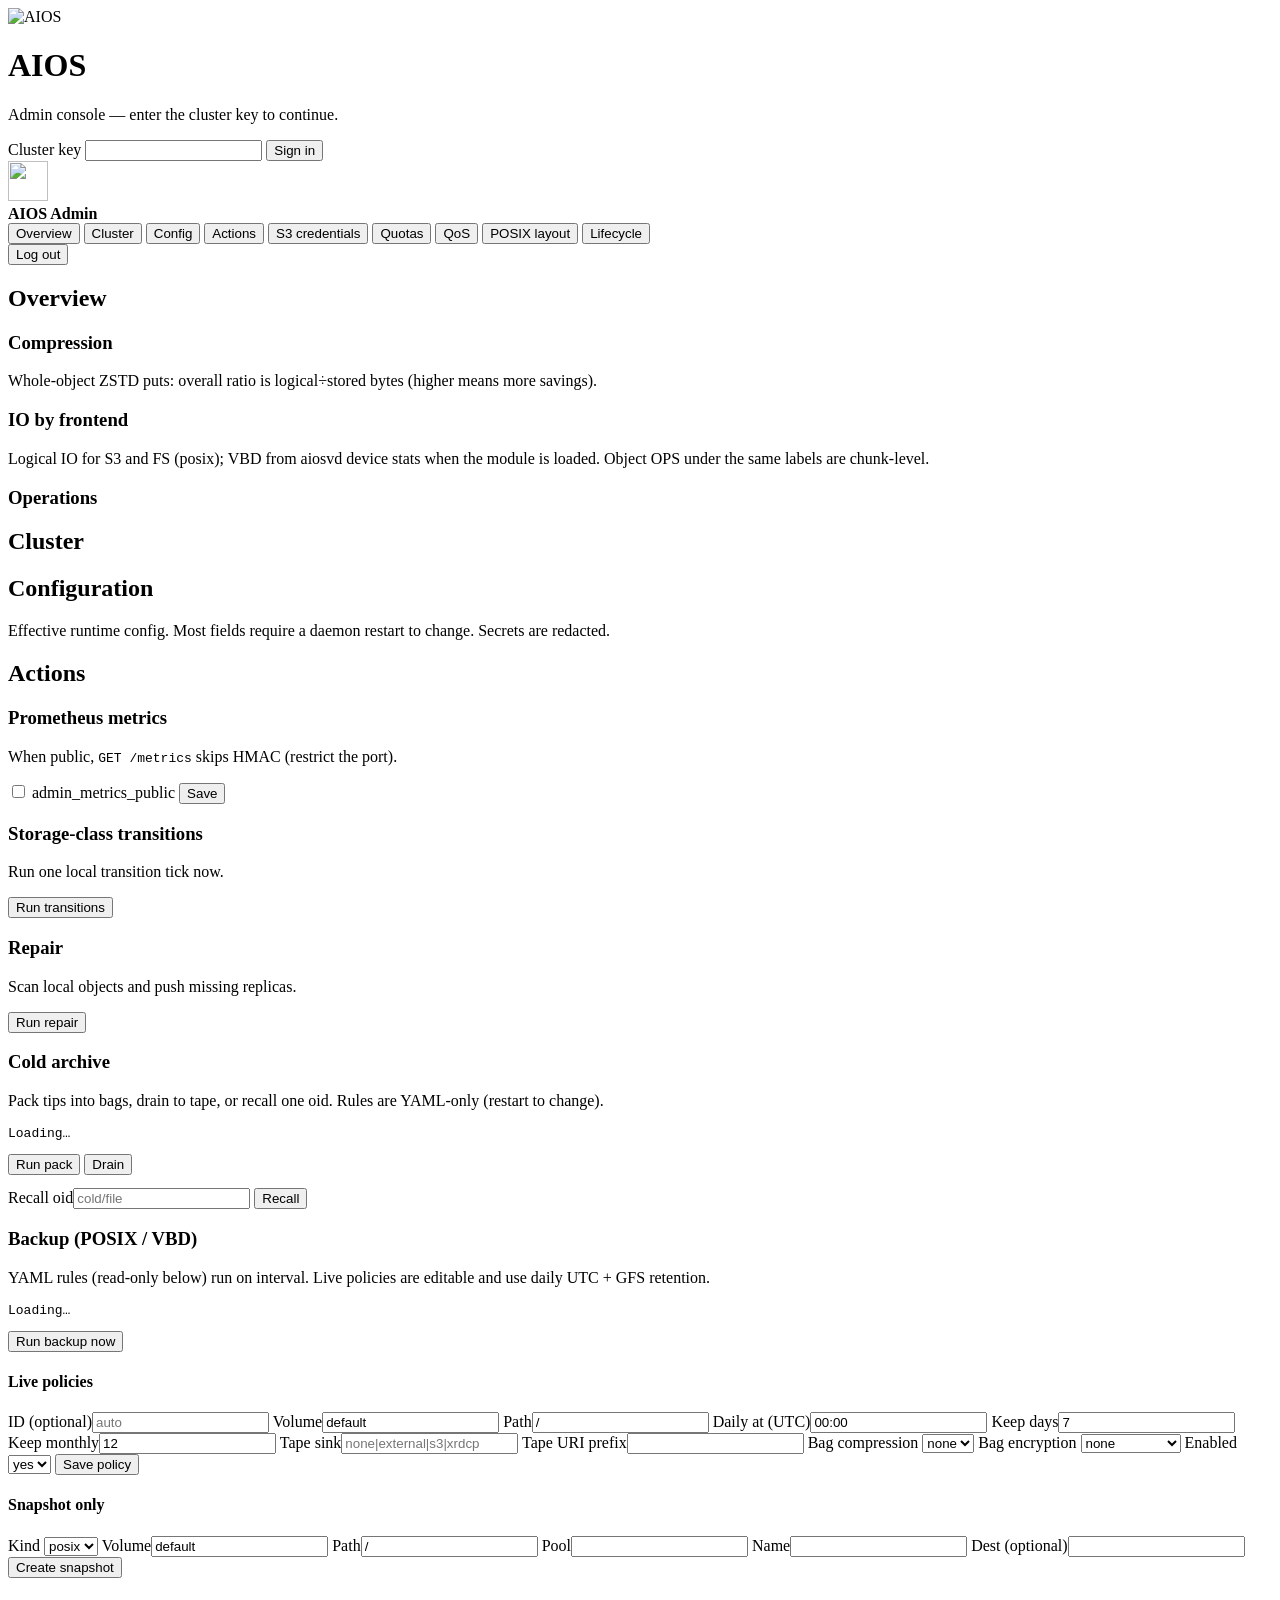
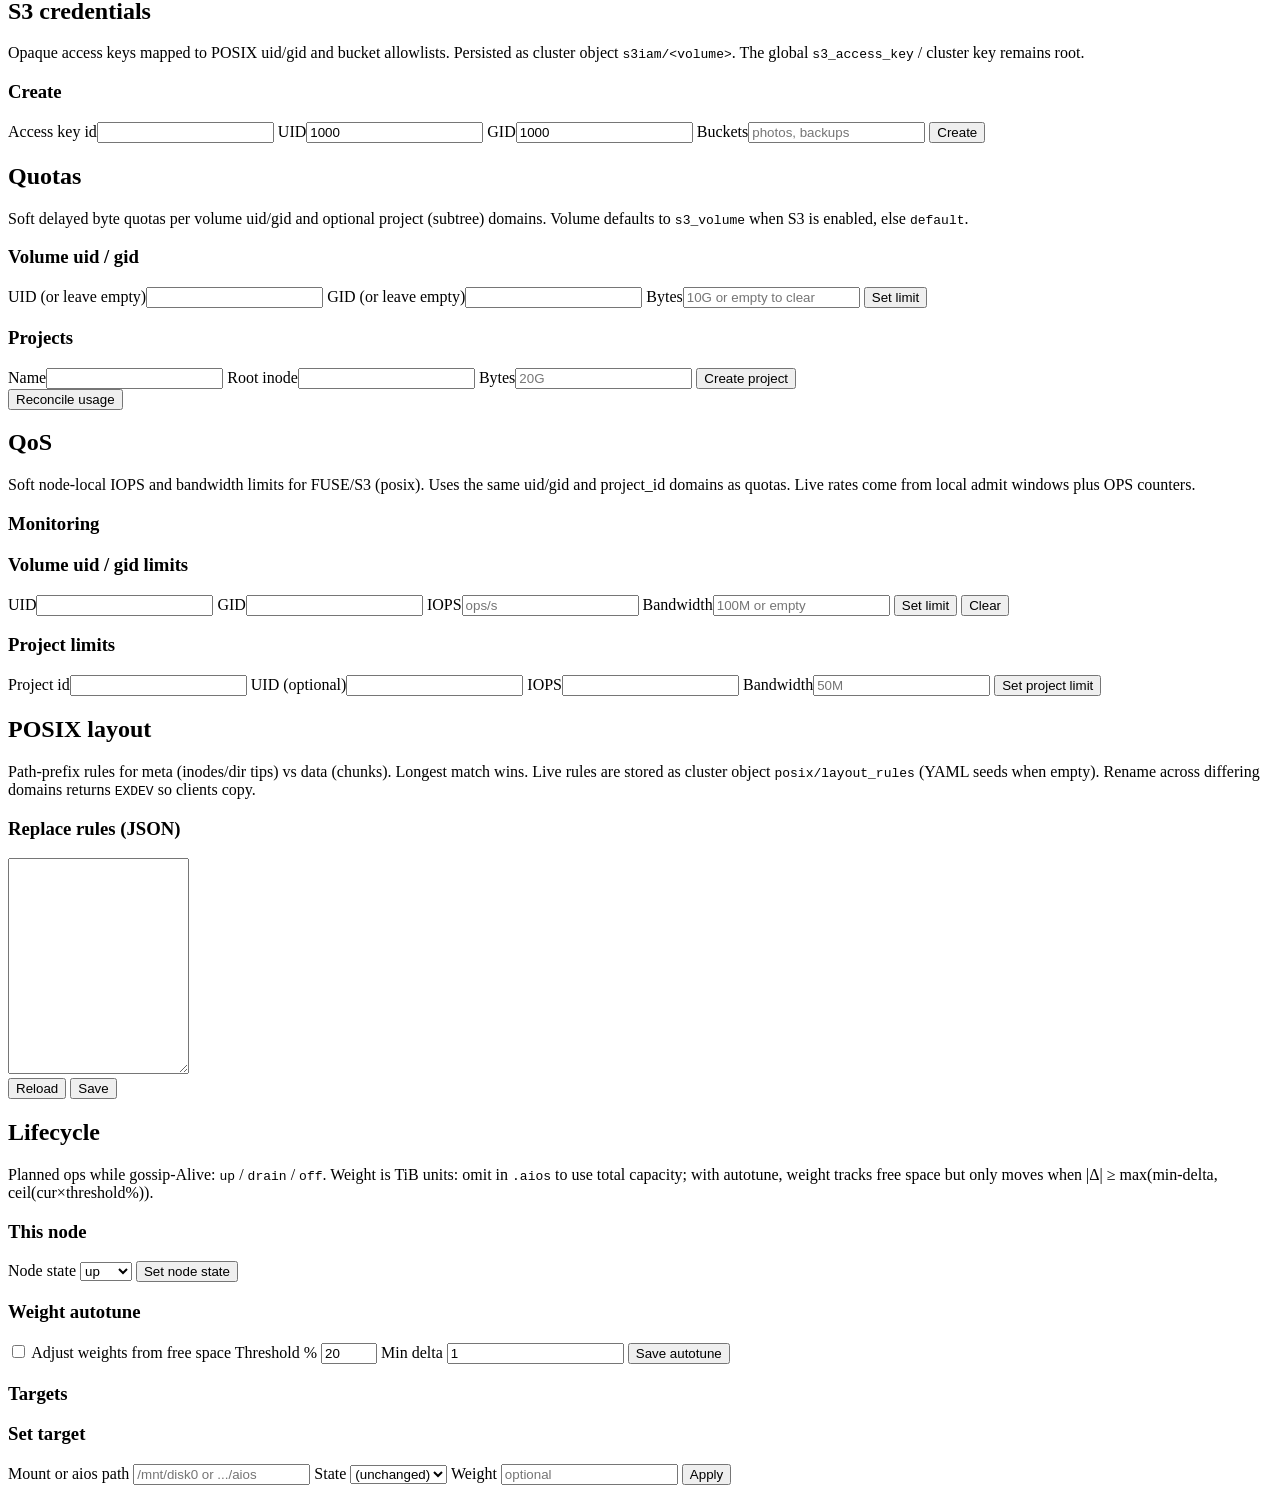
==== web/admin/index.html @ 344cc43b "Derive placement weights from capacity and add free-space autotune. Omit weight in .aios to use tota" ====
<!DOCTYPE html>
<html lang="en">
<head>
  <meta charset="utf-8" />
  <meta name="viewport" content="width=device-width, initial-scale=1" />
  <title>AIOS Admin</title>
  <link rel="icon" type="image/png" href="/admin/aios-icon.png" />
  <link rel="stylesheet" href="/admin/style.css" />
</head>
<body>
  <div id="login-view" class="login-view hidden">
    <div class="login-panel">
      <img class="login-brand" src="/admin/aios-icon.png" alt="AIOS" width="160" height="160" />
      <h1 class="login-title">AIOS</h1>
      <p class="login-sub">Admin console — enter the cluster key to continue.</p>
      <form id="login-form" autocomplete="off">
        <label class="field">
          <span>Cluster key</span>
          <input id="cluster-key" type="password" name="cluster_key" required spellcheck="false" />
        </label>
        <button type="submit" class="btn primary">Sign in</button>
        <p id="login-error" class="error" hidden></p>
      </form>
    </div>
  </div>

  <div id="app-view" class="app-view hidden">
    <header class="topbar">
      <div class="brand">
        <img src="/admin/aios-icon.png" alt="" width="40" height="40" />
        <div>
          <strong>AIOS Admin</strong>
          <span id="node-label" class="muted"></span>
        </div>
      </div>
      <nav class="tabs" id="tabs">
        <button type="button" data-tab="overview" class="tab active">Overview</button>
        <button type="button" data-tab="cluster" class="tab">Cluster</button>
        <button type="button" data-tab="config" class="tab">Config</button>
        <button type="button" data-tab="actions" class="tab">Actions</button>
        <button type="button" data-tab="s3" class="tab">S3 credentials</button>
        <button type="button" data-tab="quota" class="tab">Quotas</button>
        <button type="button" data-tab="qos" class="tab">QoS</button>
        <button type="button" data-tab="posix-layout" class="tab">POSIX layout</button>
        <button type="button" data-tab="lifecycle" class="tab">Lifecycle</button>
      </nav>
      <button type="button" id="logout-btn" class="btn ghost">Log out</button>
    </header>

    <main class="main">
      <section id="tab-overview" class="panel">
        <h2>Overview</h2>
        <div id="overview-cards" class="cards"></div>
        <h3>Compression</h3>
        <p class="note muted">Whole-object ZSTD puts: overall ratio is logical÷stored bytes (higher means more savings).</p>
        <div id="compression-stats" class="table-wrap"></div>
        <h3>IO by frontend</h3>
        <p class="note muted">Logical IO for S3 and FS (posix); VBD from aiosvd device stats when the module is loaded. Object OPS under the same labels are chunk-level.</p>
        <div id="io-frontends" class="table-wrap"></div>
        <h3>Operations</h3>
        <div id="ops-table" class="table-wrap"></div>
      </section>

      <section id="tab-cluster" class="panel hidden">
        <h2>Cluster</h2>
        <div id="cluster-table" class="table-wrap"></div>
      </section>

      <section id="tab-config" class="panel hidden">
        <h2>Configuration</h2>
        <p class="note">Effective runtime config. Most fields require a daemon restart to change. Secrets are redacted.</p>
        <pre id="config-json" class="code-block"></pre>
      </section>

      <section id="tab-actions" class="panel hidden">
        <h2>Actions</h2>
        <div class="action-grid">
          <div class="action-card">
            <h3>Prometheus metrics</h3>
            <p class="muted">When public, <code>GET /metrics</code> skips HMAC (restrict the port).</p>
            <label class="toggle">
              <input type="checkbox" id="metrics-public" />
              <span>admin_metrics_public</span>
            </label>
            <button type="button" id="save-settings" class="btn primary">Save</button>
          </div>
          <div class="action-card">
            <h3>Storage-class transitions</h3>
            <p class="muted">Run one local transition tick now.</p>
            <button type="button" id="run-transitions" class="btn primary">Run transitions</button>
            <pre id="transitions-result" class="code-block small"></pre>
          </div>
          <div class="action-card">
            <h3>Repair</h3>
            <p class="muted">Scan local objects and push missing replicas.</p>
            <button type="button" id="run-repair" class="btn primary">Run repair</button>
            <pre id="repair-result" class="code-block small"></pre>
          </div>
          <div class="action-card">
            <h3>Cold archive</h3>
            <p class="muted">Pack tips into bags, drain to tape, or recall one oid. Rules are YAML-only (restart to change).</p>
            <pre id="archive-rules" class="code-block small">Loading…</pre>
            <div class="btn-row">
              <button type="button" id="run-archive" class="btn primary">Run pack</button>
              <button type="button" id="run-archive-drain" class="btn">Drain</button>
            </div>
            <pre id="archive-result" class="code-block small"></pre>
            <label class="field"><span>Recall oid</span><input id="archive-recall-oid" spellcheck="false" placeholder="cold/file" /></label>
            <button type="button" id="run-archive-recall" class="btn">Recall</button>
          </div>
          <div class="action-card">
            <h3>Backup (POSIX / VBD)</h3>
            <p class="muted">YAML rules (read-only below) run on interval. Live policies are editable and use daily UTC + GFS retention.</p>
            <pre id="backup-rules" class="code-block small">Loading…</pre>
            <button type="button" id="run-backup" class="btn primary">Run backup now</button>
            <pre id="backup-result" class="code-block small"></pre>
            <h4>Live policies</h4>
            <div id="backup-policy-table" class="table-wrap"></div>
            <form id="backup-policy-form" class="s3-form">
              <label class="field"><span>ID (optional)</span><input id="bp-id" spellcheck="false" placeholder="auto" /></label>
              <label class="field"><span>Volume</span><input id="bp-volume" spellcheck="false" value="default" required /></label>
              <label class="field"><span>Path</span><input id="bp-path" spellcheck="false" value="/" placeholder="/ or /subdir" /></label>
              <label class="field"><span>Daily at (UTC)</span><input id="bp-at" spellcheck="false" value="00:00" /></label>
              <label class="field"><span>Keep days</span><input id="bp-keep-days" type="number" min="0" value="7" /></label>
              <label class="field"><span>Keep monthly</span><input id="bp-keep-monthly" type="number" min="0" value="12" /></label>
              <label class="field"><span>Tape sink</span><input id="bp-tape-sink" spellcheck="false" placeholder="none|external|s3|xrdcp" /></label>
              <label class="field"><span>Tape URI prefix</span><input id="bp-tape-uri" spellcheck="false" /></label>
              <label class="field"><span>Bag compression</span>
                <select id="bp-bag-compression"><option value="none">none</option><option value="zstd">zstd</option></select>
              </label>
              <label class="field"><span>Bag encryption</span>
                <select id="bp-bag-encryption"><option value="none">none</option><option value="aes-256-gcm">aes-256-gcm</option></select>
              </label>
              <label class="field"><span>Enabled</span>
                <select id="bp-enabled"><option value="true">yes</option><option value="false">no</option></select>
              </label>
              <button type="submit" class="btn primary">Save policy</button>
            </form>
            <pre id="backup-policy-result" class="code-block small"></pre>
            <h4>Snapshot only</h4>
            <label class="field"><span>Kind</span>
              <select id="backup-snap-kind">
                <option value="posix">posix</option>
                <option value="vbd">vbd</option>
              </select>
            </label>
            <label class="field backup-posix-fields"><span>Volume</span><input id="backup-snap-volume" spellcheck="false" value="default" /></label>
            <label class="field backup-posix-fields"><span>Path</span><input id="backup-snap-path" spellcheck="false" value="/" /></label>
            <label class="field backup-vbd-fields hidden"><span>Pool</span><input id="backup-snap-pool" spellcheck="false" /></label>
            <label class="field backup-vbd-fields hidden"><span>Name</span><input id="backup-snap-name" spellcheck="false" /></label>
            <label class="field backup-vbd-fields hidden"><span>Dest (optional)</span><input id="backup-snap-dest" spellcheck="false" /></label>
            <button type="button" id="run-backup-snapshot" class="btn">Create snapshot</button>
            <pre id="backup-snapshot-result" class="code-block small"></pre>
          </div>
        </div>
        <p id="action-error" class="error" hidden></p>
      </section>

      <section id="tab-s3" class="panel hidden">
        <h2>S3 credentials</h2>
        <p class="note">Opaque access keys mapped to POSIX uid/gid and bucket allowlists. Persisted as cluster object <code>s3iam/&lt;volume&gt;</code>. The global <code>s3_access_key</code> / cluster key remains root.</p>
        <div id="s3-table" class="table-wrap"></div>
        <h3>Create</h3>
        <form id="s3-create-form" class="s3-form">
          <label class="field"><span>Access key id</span><input id="s3-id" required spellcheck="false" /></label>
          <label class="field"><span>UID</span><input id="s3-uid" type="number" min="0" required value="1000" /></label>
          <label class="field"><span>GID</span><input id="s3-gid" type="number" min="0" required value="1000" /></label>
          <label class="field"><span>Buckets</span><input id="s3-buckets" required placeholder="photos, backups" spellcheck="false" /></label>
          <button type="submit" class="btn primary">Create</button>
        </form>
        <pre id="s3-secret" class="code-block small hidden"></pre>
        <p id="s3-error" class="error" hidden></p>
      </section>

      <section id="tab-quota" class="panel hidden">
        <h2>Quotas</h2>
        <p class="note">Soft delayed byte quotas per volume uid/gid and optional project (subtree) domains. Volume defaults to <code>s3_volume</code> when S3 is enabled, else <code>default</code>.</p>
        <h3>Volume uid / gid</h3>
        <div id="quota-vol-table" class="table-wrap"></div>
        <form id="quota-set-form" class="s3-form">
          <label class="field"><span>UID (or leave empty)</span><input id="quota-uid" type="number" min="0" /></label>
          <label class="field"><span>GID (or leave empty)</span><input id="quota-gid" type="number" min="0" /></label>
          <label class="field"><span>Bytes</span><input id="quota-bytes" placeholder="10G or empty to clear" /></label>
          <button type="submit" class="btn primary">Set limit</button>
        </form>
        <h3>Projects</h3>
        <div id="quota-proj-table" class="table-wrap"></div>
        <form id="quota-proj-form" class="s3-form">
          <label class="field"><span>Name</span><input id="quota-proj-name" required /></label>
          <label class="field"><span>Root inode</span><input id="quota-proj-ino" type="number" min="1" required /></label>
          <label class="field"><span>Bytes</span><input id="quota-proj-bytes" placeholder="20G" /></label>
          <button type="submit" class="btn primary">Create project</button>
        </form>
        <button type="button" id="quota-reconcile" class="btn primary">Reconcile usage</button>
        <pre id="quota-result" class="code-block small hidden"></pre>
        <p id="quota-error" class="error" hidden></p>
      </section>

      <section id="tab-qos" class="panel hidden">
        <h2>QoS</h2>
        <p class="note">Soft node-local IOPS and bandwidth limits for FUSE/S3 (posix). Uses the same uid/gid and project_id domains as quotas. Live rates come from local admit windows plus OPS counters.</p>
        <h3>Monitoring</h3>
        <div id="qos-mon" class="table-wrap"></div>
        <h3>Volume uid / gid limits</h3>
        <div id="qos-vol-table" class="table-wrap"></div>
        <form id="qos-set-form" class="s3-form">
          <label class="field"><span>UID</span><input id="qos-uid" type="number" min="0" /></label>
          <label class="field"><span>GID</span><input id="qos-gid" type="number" min="0" /></label>
          <label class="field"><span>IOPS</span><input id="qos-iops" type="number" min="0" placeholder="ops/s" /></label>
          <label class="field"><span>Bandwidth</span><input id="qos-bps" placeholder="100M or empty" /></label>
          <button type="submit" class="btn primary">Set limit</button>
          <button type="button" id="qos-clear" class="btn ghost">Clear</button>
        </form>
        <h3>Project limits</h3>
        <div id="qos-proj-table" class="table-wrap"></div>
        <form id="qos-proj-form" class="s3-form">
          <label class="field"><span>Project id</span><input id="qos-proj-id" type="number" min="1" required /></label>
          <label class="field"><span>UID (optional)</span><input id="qos-proj-uid" type="number" min="0" /></label>
          <label class="field"><span>IOPS</span><input id="qos-proj-iops" type="number" min="0" /></label>
          <label class="field"><span>Bandwidth</span><input id="qos-proj-bps" placeholder="50M" /></label>
          <button type="submit" class="btn primary">Set project limit</button>
        </form>
        <p id="qos-error" class="error" hidden></p>
      </section>

      <section id="tab-posix-layout" class="panel hidden">
        <h2>POSIX layout</h2>
        <p class="note">Path-prefix rules for meta (inodes/dir tips) vs data (chunks). Longest match wins. Live rules are stored as cluster object <code>posix/layout_rules</code> (YAML seeds when empty). Rename across differing domains returns <code>EXDEV</code> so clients copy.</p>
        <div id="posix-layout-table" class="table-wrap"></div>
        <h3>Replace rules (JSON)</h3>
        <textarea id="posix-layout-json" class="code-block" rows="14" spellcheck="false"></textarea>
        <div class="btn-row">
          <button type="button" id="posix-layout-reload" class="btn">Reload</button>
          <button type="button" id="posix-layout-save" class="btn primary">Save</button>
        </div>
        <pre id="posix-layout-result" class="code-block small hidden"></pre>
        <p id="posix-layout-error" class="error" hidden></p>
      </section>

      <section id="tab-lifecycle" class="panel hidden">
        <h2>Lifecycle</h2>
        <p class="note">Planned ops while gossip-Alive: <code>up</code> / <code>drain</code> / <code>off</code>. Weight is TiB units: omit in <code>.aios</code> to use total capacity; with autotune, weight tracks free space but only moves when |Δ| ≥ max(min-delta, ceil(cur×threshold%)).</p>
        <h3>This node</h3>
        <form id="lifecycle-node-form" class="s3-form">
          <label class="field"><span>Node state</span>
            <select id="lifecycle-node-state">
              <option value="up">up</option>
              <option value="drain">drain</option>
              <option value="off">off</option>
            </select>
          </label>
          <button type="submit" class="btn primary">Set node state</button>
        </form>
        <h3>Weight autotune</h3>
        <form id="lifecycle-autotune-form" class="s3-form">
          <label class="toggle">
            <input type="checkbox" id="lifecycle-autotune-enabled" />
            <span>Adjust weights from free space</span>
          </label>
          <label class="field"><span>Threshold %</span>
            <input id="lifecycle-autotune-threshold" type="number" min="0" max="100" value="20" />
          </label>
          <label class="field"><span>Min delta</span>
            <input id="lifecycle-autotune-min-delta" type="number" min="1" value="1" />
          </label>
          <button type="submit" class="btn primary">Save autotune</button>
        </form>
        <h3>Targets</h3>
        <div id="lifecycle-table" class="table-wrap"></div>
        <h3>Set target</h3>
        <form id="lifecycle-target-form" class="s3-form">
          <label class="field"><span>Mount or aios path</span>
            <input id="lifecycle-target-key" spellcheck="false" required placeholder="/mnt/disk0 or .../aios" />
          </label>
          <label class="field"><span>State</span>
            <select id="lifecycle-target-state">
              <option value="">(unchanged)</option>
              <option value="up">up</option>
              <option value="drain">drain</option>
              <option value="off">off</option>
            </select>
          </label>
          <label class="field"><span>Weight</span>
            <input id="lifecycle-target-weight" type="number" min="1" placeholder="optional" />
          </label>
          <button type="submit" class="btn primary">Apply</button>
        </form>
        <pre id="lifecycle-result" class="code-block small hidden"></pre>
        <p id="lifecycle-error" class="error" hidden></p>
      </section>
    </main>
  </div>

  <script src="/admin/app.js"></script>
</body>
</html>
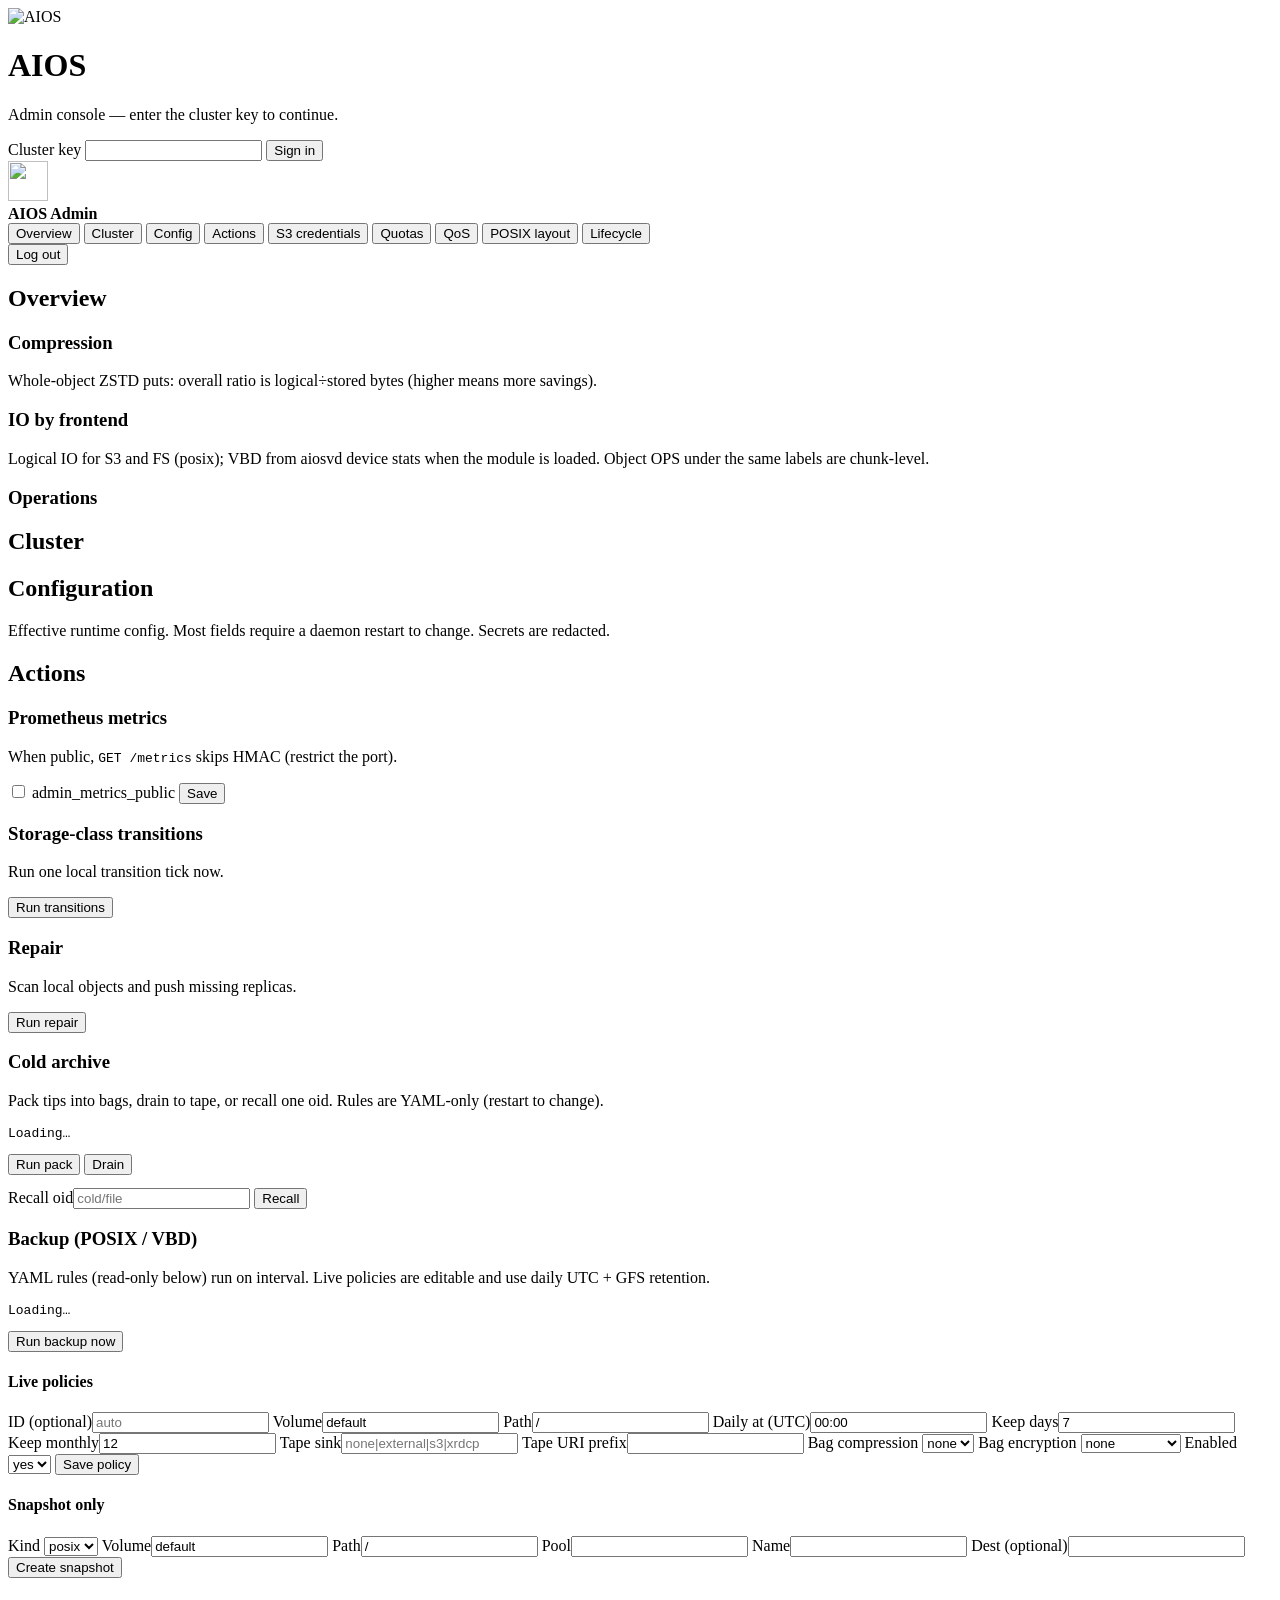
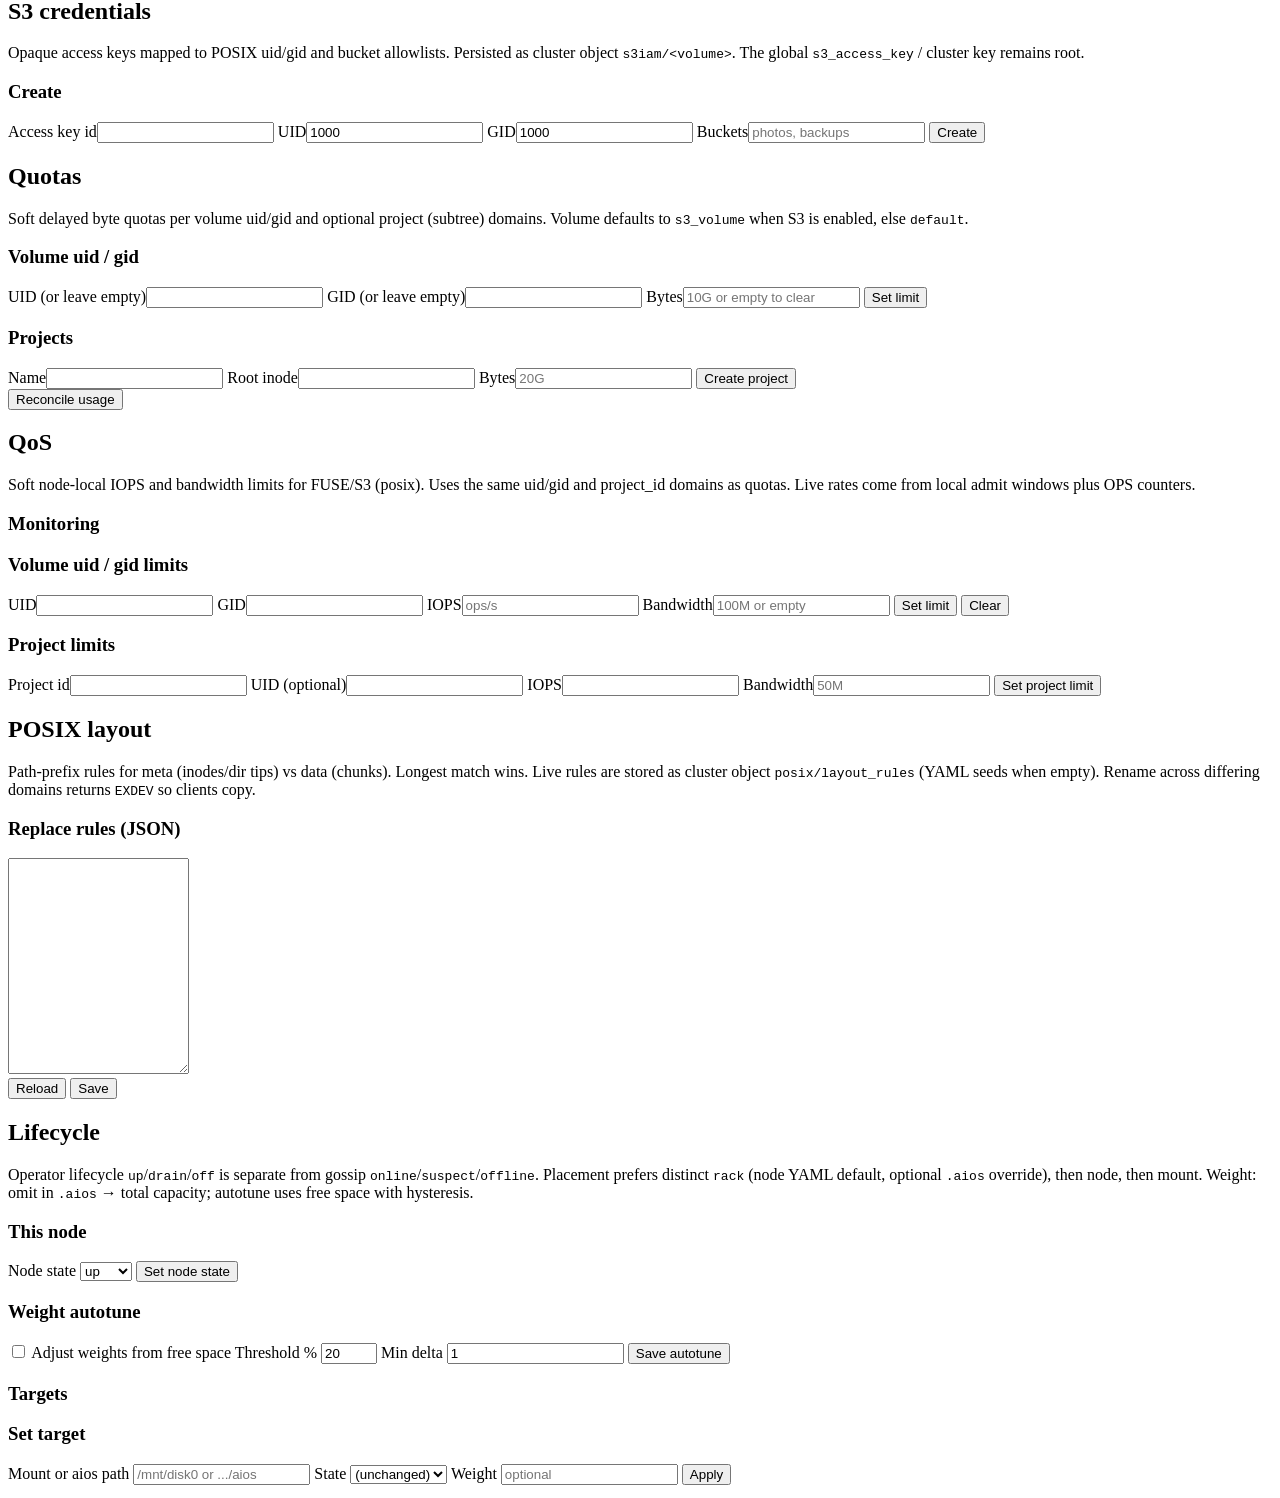
==== commit 3576728d: "Add rack failure domain and rename gossip liveness to online/offline. Placement prefers distinct rac" ====
--- a/web/admin/index.html
+++ b/web/admin/index.html
@@ -239,7 +239,7 @@
 
       <section id="tab-lifecycle" class="panel hidden">
         <h2>Lifecycle</h2>
-        <p class="note">Planned ops while gossip-Alive: <code>up</code> / <code>drain</code> / <code>off</code>. Weight is TiB units: omit in <code>.aios</code> to use total capacity; with autotune, weight tracks free space but only moves when |Δ| ≥ max(min-delta, ceil(cur×threshold%)).</p>
+        <p class="note">Operator lifecycle <code>up</code>/<code>drain</code>/<code>off</code> is separate from gossip <code>online</code>/<code>suspect</code>/<code>offline</code>. Placement prefers distinct <code>rack</code> (node YAML default, optional <code>.aios</code> override), then node, then mount. Weight: omit in <code>.aios</code> → total capacity; autotune uses free space with hysteresis.</p>
         <h3>This node</h3>
         <form id="lifecycle-node-form" class="s3-form">
           <label class="field"><span>Node state</span>
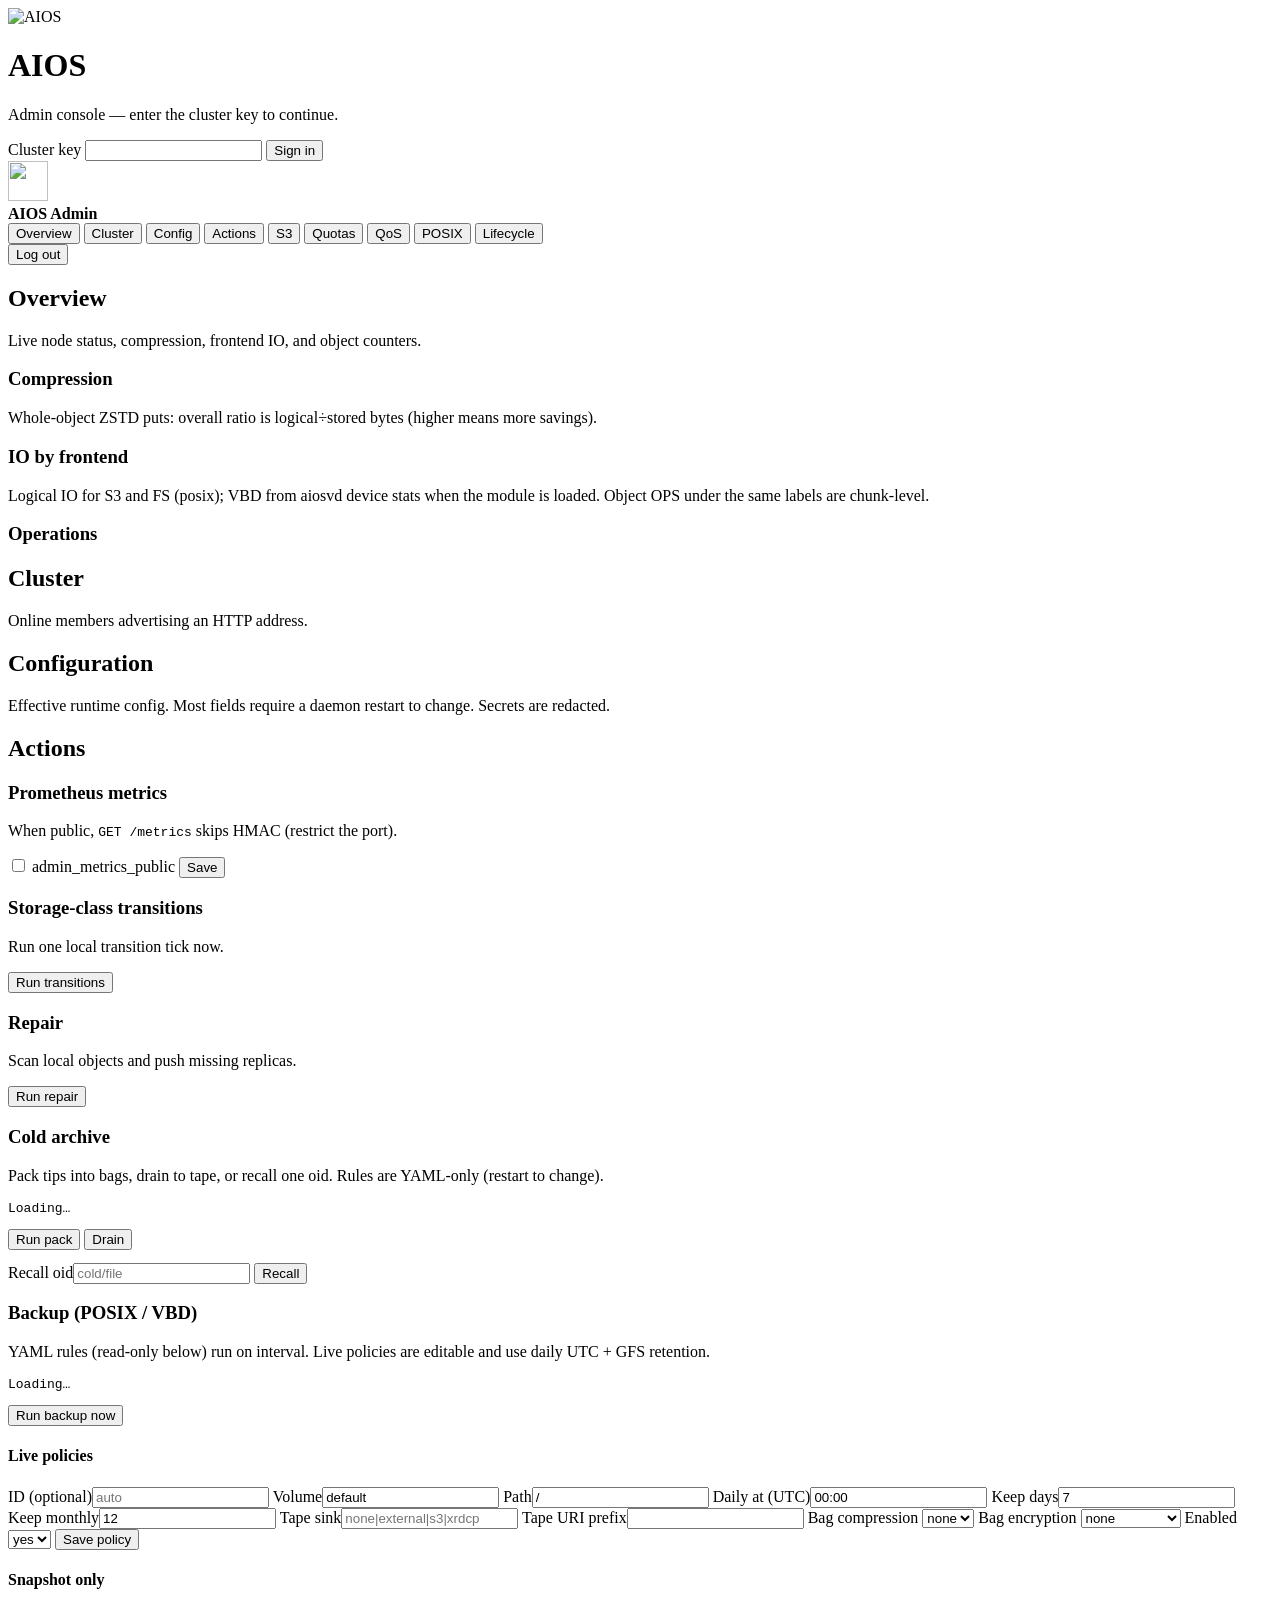
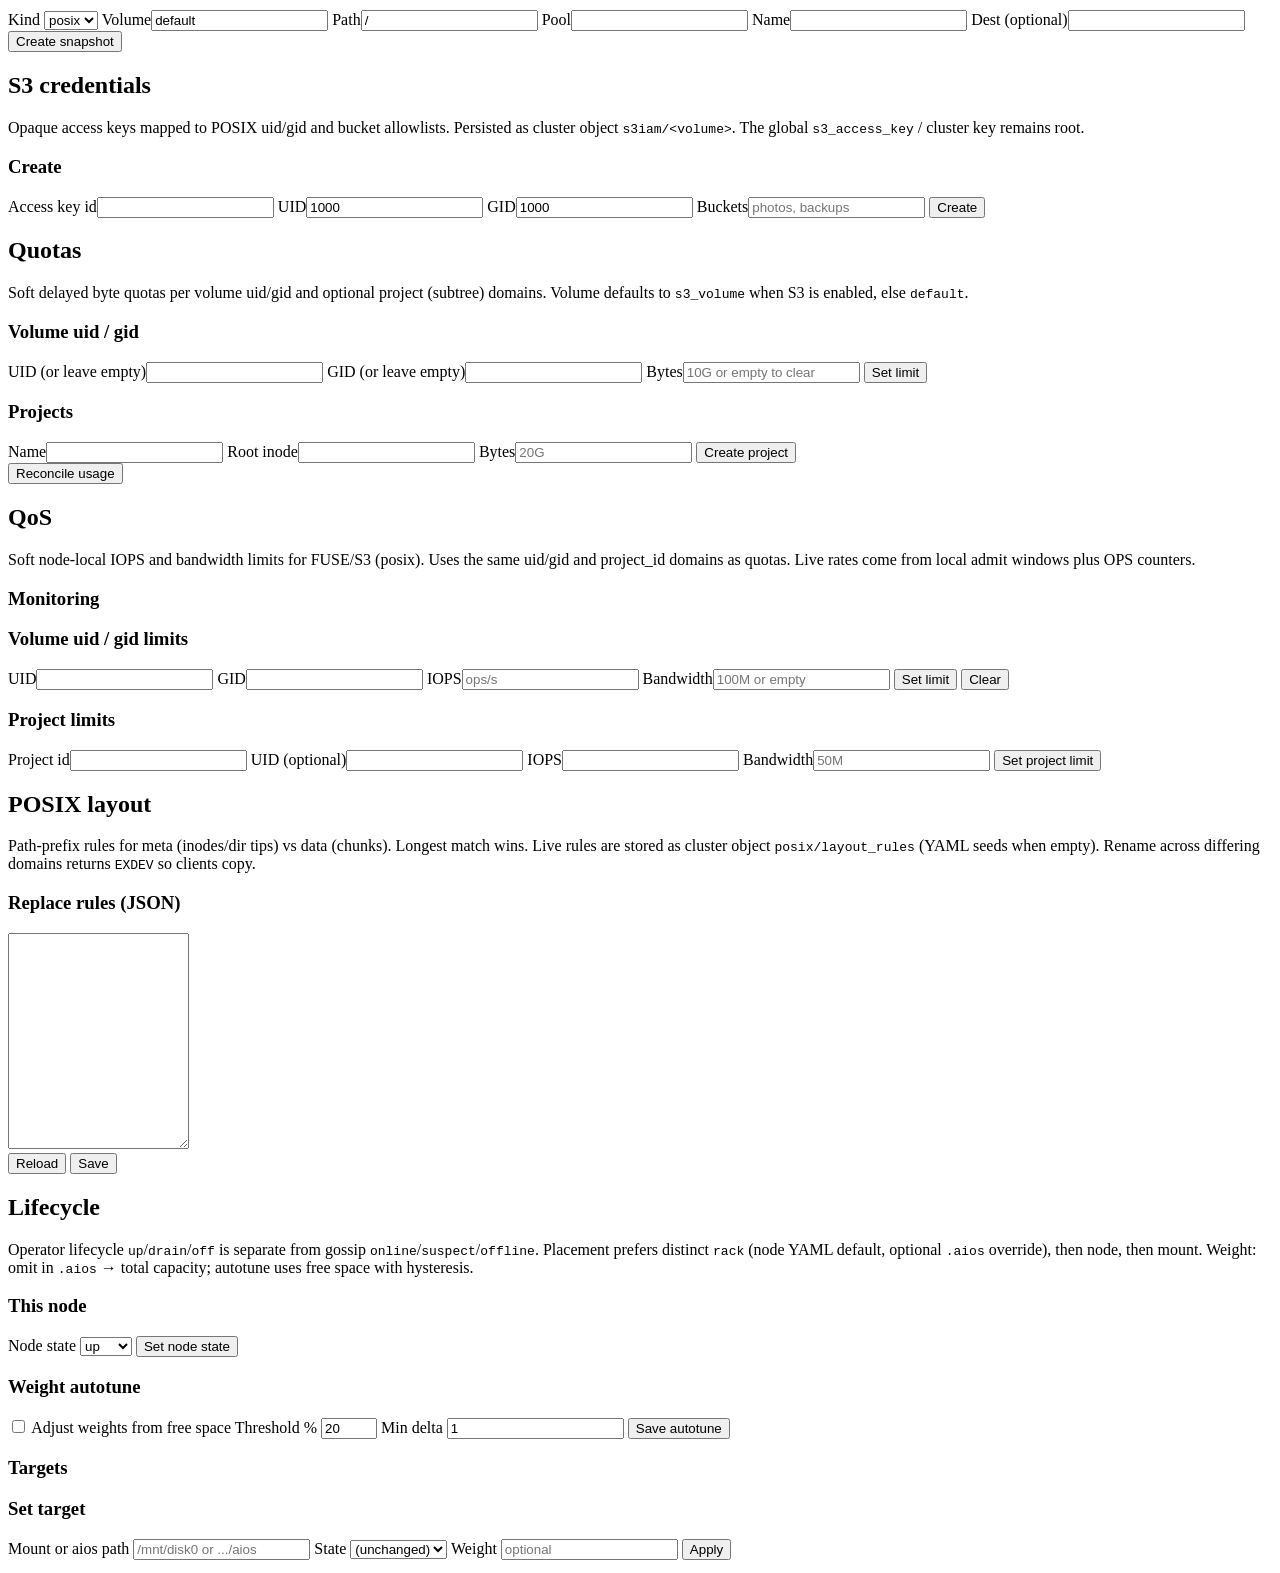
==== commit 212d289b: "Polish the admin Web UI to match the copper brand. Load Sora/IBM Plex Mono, restyle the console arou" ====
--- a/web/admin/index.html
+++ b/web/admin/index.html
@@ -5,6 +5,9 @@
   <meta name="viewport" content="width=device-width, initial-scale=1" />
   <title>AIOS Admin</title>
   <link rel="icon" type="image/png" href="/admin/aios-icon.png" />
+  <link rel="preconnect" href="https://fonts.googleapis.com" />
+  <link rel="preconnect" href="https://fonts.gstatic.com" crossorigin />
+  <link href="https://fonts.googleapis.com/css2?family=IBM+Plex+Mono:wght@400;500&family=Sora:wght@400;500;600;700&display=swap" rel="stylesheet" />
   <link rel="stylesheet" href="/admin/style.css" />
 </head>
 <body>
@@ -33,23 +36,26 @@
           <span id="node-label" class="muted"></span>
         </div>
       </div>
-      <nav class="tabs" id="tabs">
-        <button type="button" data-tab="overview" class="tab active">Overview</button>
-        <button type="button" data-tab="cluster" class="tab">Cluster</button>
-        <button type="button" data-tab="config" class="tab">Config</button>
-        <button type="button" data-tab="actions" class="tab">Actions</button>
-        <button type="button" data-tab="s3" class="tab">S3 credentials</button>
-        <button type="button" data-tab="quota" class="tab">Quotas</button>
-        <button type="button" data-tab="qos" class="tab">QoS</button>
-        <button type="button" data-tab="posix-layout" class="tab">POSIX layout</button>
-        <button type="button" data-tab="lifecycle" class="tab">Lifecycle</button>
-      </nav>
+      <div class="tabs-scroll">
+        <nav class="tabs" id="tabs">
+          <button type="button" data-tab="overview" class="tab active">Overview</button>
+          <button type="button" data-tab="cluster" class="tab">Cluster</button>
+          <button type="button" data-tab="config" class="tab">Config</button>
+          <button type="button" data-tab="actions" class="tab">Actions</button>
+          <button type="button" data-tab="s3" class="tab">S3</button>
+          <button type="button" data-tab="quota" class="tab">Quotas</button>
+          <button type="button" data-tab="qos" class="tab">QoS</button>
+          <button type="button" data-tab="posix-layout" class="tab">POSIX</button>
+          <button type="button" data-tab="lifecycle" class="tab">Lifecycle</button>
+        </nav>
+      </div>
       <button type="button" id="logout-btn" class="btn ghost">Log out</button>
     </header>
 
     <main class="main">
       <section id="tab-overview" class="panel">
         <h2>Overview</h2>
+        <p class="note section-head">Live node status, compression, frontend IO, and object counters.</p>
         <div id="overview-cards" class="cards"></div>
         <h3>Compression</h3>
         <p class="note muted">Whole-object ZSTD puts: overall ratio is logical÷stored bytes (higher means more savings).</p>
@@ -63,6 +69,7 @@
 
       <section id="tab-cluster" class="panel hidden">
         <h2>Cluster</h2>
+        <p class="note section-head">Online members advertising an HTTP address.</p>
         <div id="cluster-table" class="table-wrap"></div>
       </section>
 
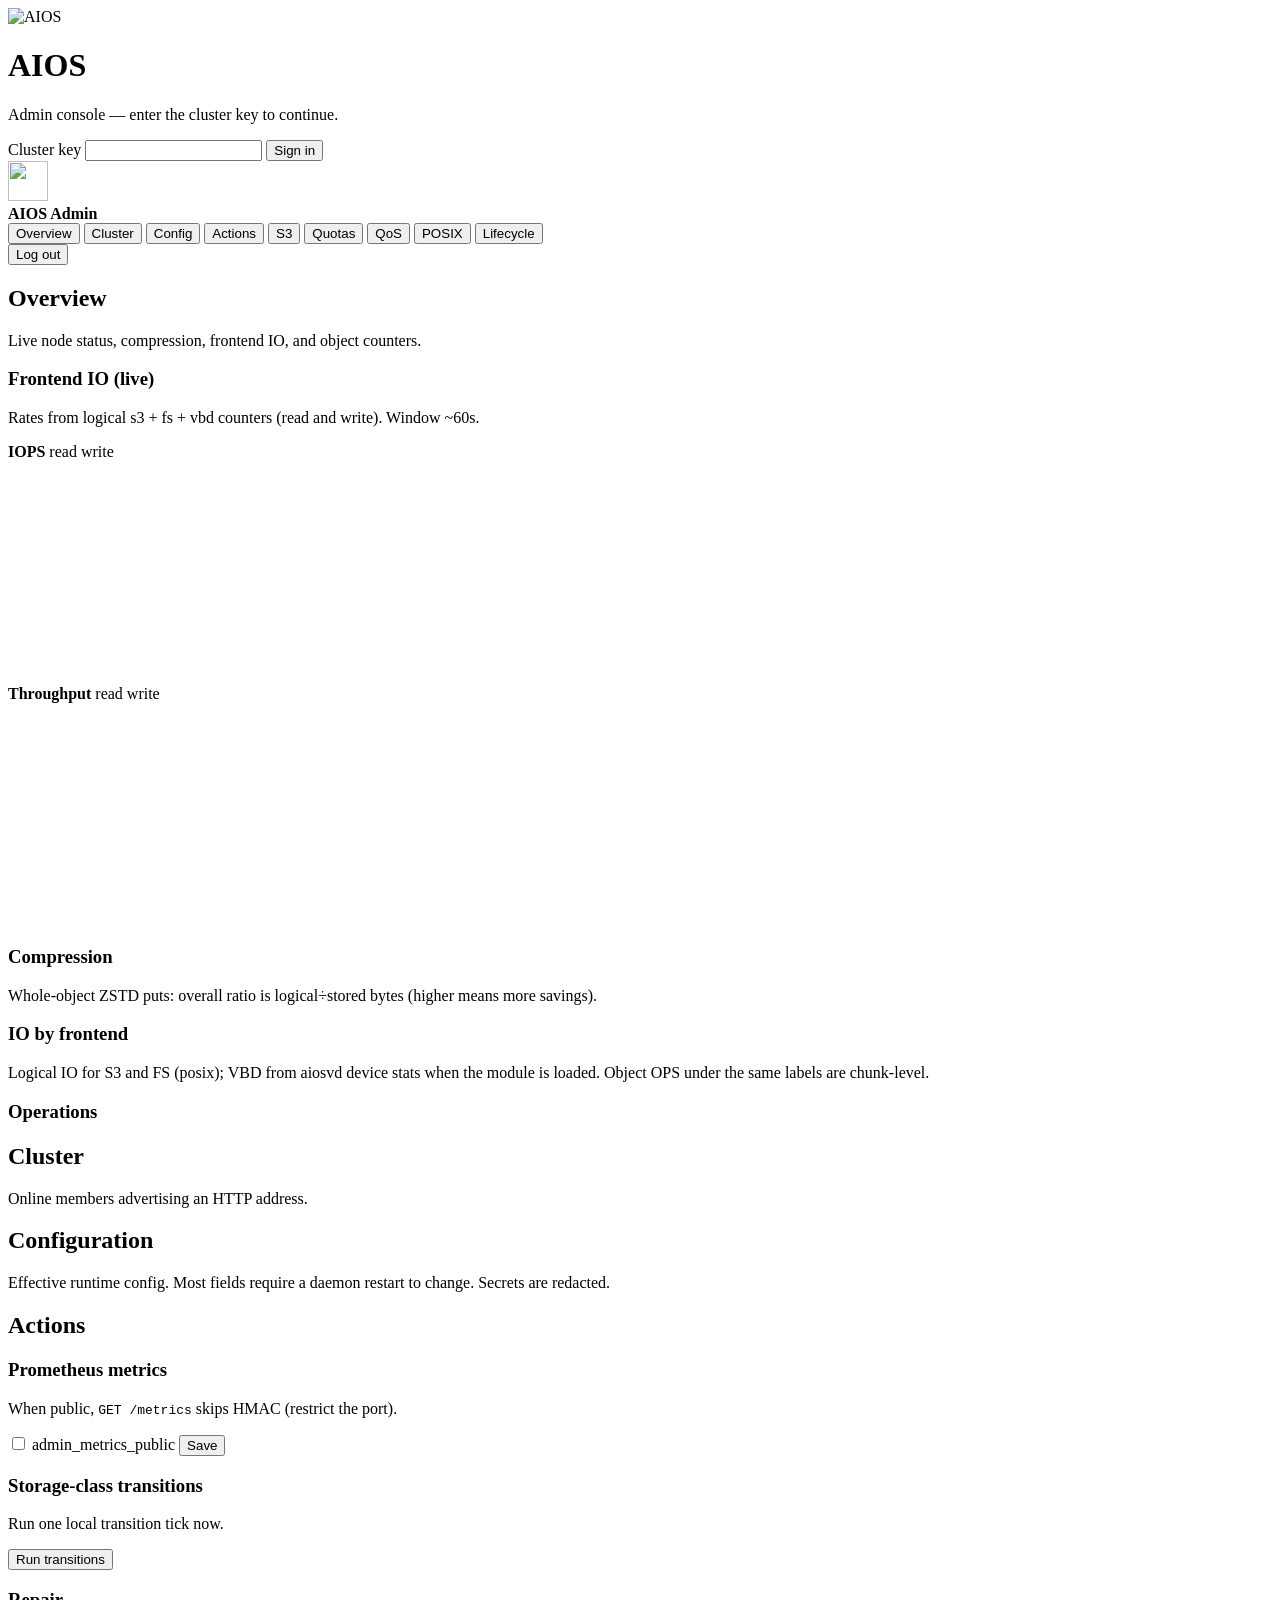
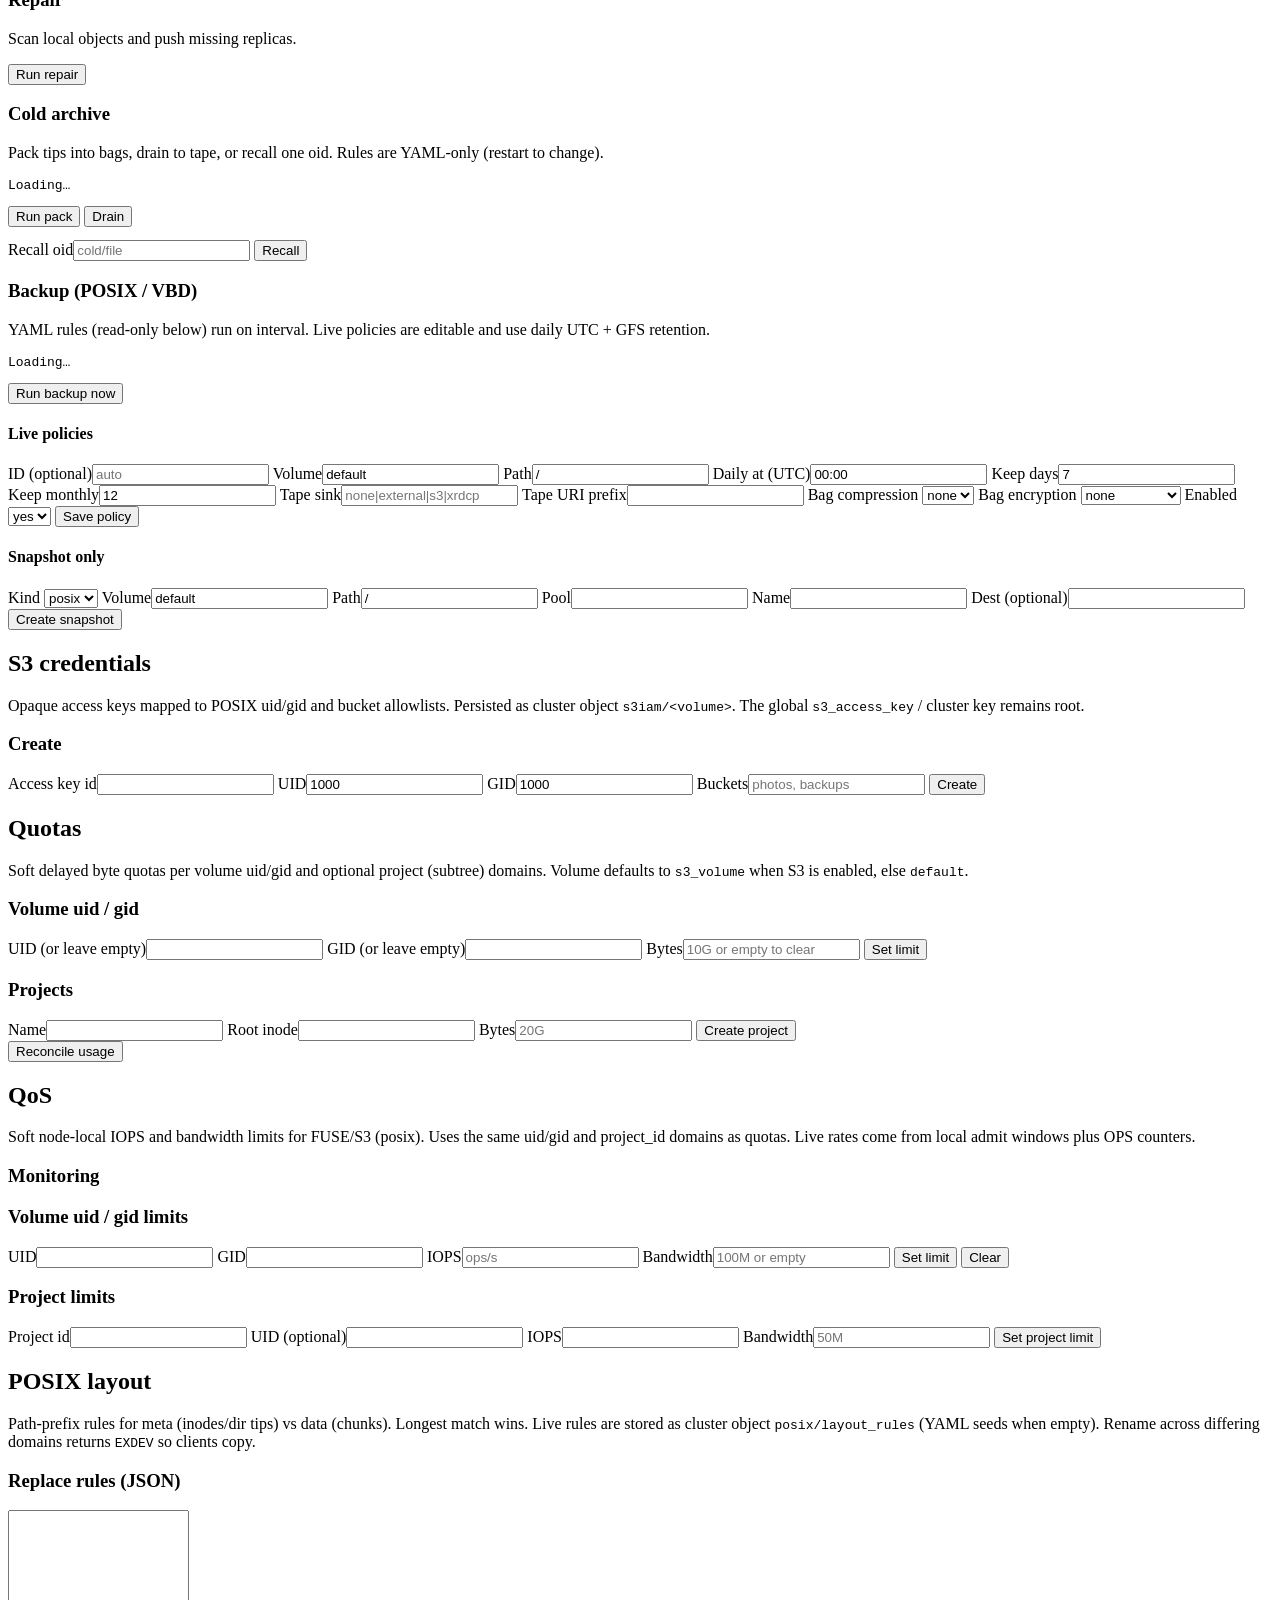
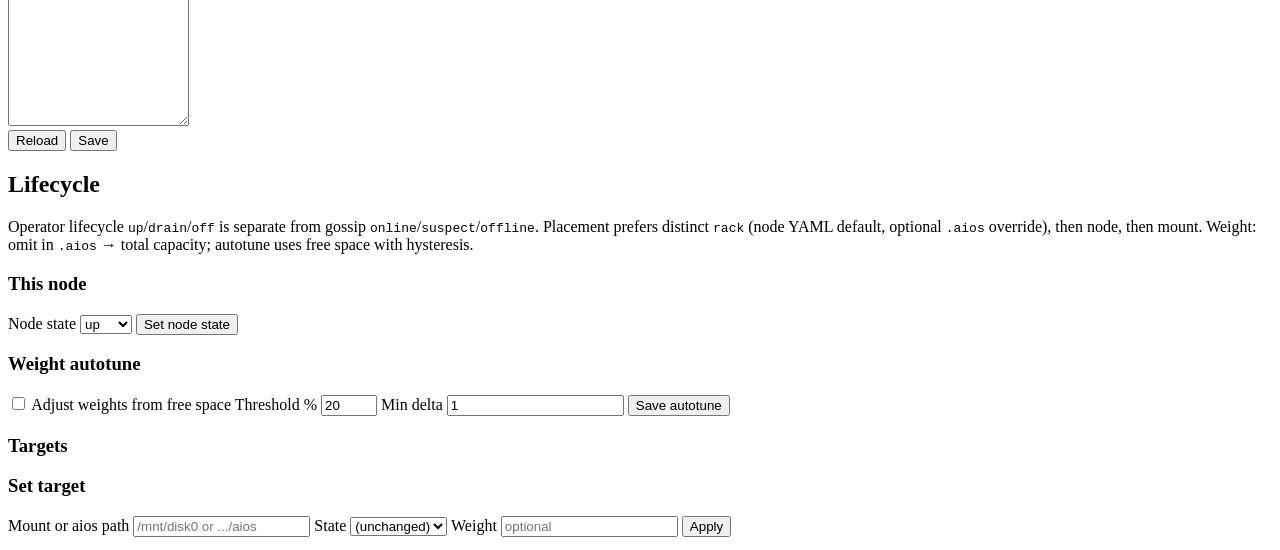
==== commit d5f053ac: "Add live frontend IO charts and hide map epoch in a dialog. Overview now samples s3/fs/vbd read/writ" ====
--- a/web/admin/index.html
+++ b/web/admin/index.html
@@ -57,6 +57,32 @@
         <h2>Overview</h2>
         <p class="note section-head">Live node status, compression, frontend IO, and object counters.</p>
         <div id="overview-cards" class="cards"></div>
+        <h3>Frontend IO (live)</h3>
+        <p class="note muted">Rates from logical s3 + fs + vbd counters (read and write). Window ~60s.</p>
+        <div class="chart-grid">
+          <div class="chart-card">
+            <div class="chart-head">
+              <strong>IOPS</strong>
+              <span class="chart-legend">
+                <span class="swatch read"></span> read
+                <span class="swatch write"></span> write
+              </span>
+            </div>
+            <canvas id="chart-iops" width="640" height="220" aria-label="Frontend IOPS"></canvas>
+            <div id="chart-iops-now" class="chart-now muted"></div>
+          </div>
+          <div class="chart-card">
+            <div class="chart-head">
+              <strong>Throughput</strong>
+              <span class="chart-legend">
+                <span class="swatch read"></span> read
+                <span class="swatch write"></span> write
+              </span>
+            </div>
+            <canvas id="chart-bytes" width="640" height="220" aria-label="Frontend bytes per second"></canvas>
+            <div id="chart-bytes-now" class="chart-now muted"></div>
+          </div>
+        </div>
         <h3>Compression</h3>
         <p class="note muted">Whole-object ZSTD puts: overall ratio is logical÷stored bytes (higher means more savings).</p>
         <div id="compression-stats" class="table-wrap"></div>
@@ -298,6 +324,15 @@
     </main>
   </div>
 
+  <dialog id="map-epoch-dialog" class="modal">
+    <form method="dialog" class="modal-panel">
+      <h3>Map epoch</h3>
+      <p class="muted modal-note">Cluster map generation (u64). Useful when debugging placement or membership churn.</p>
+      <p id="map-epoch-value" class="mono-value">—</p>
+      <button type="submit" class="btn primary">Close</button>
+    </form>
+  </dialog>
+
   <script src="/admin/app.js"></script>
 </body>
 </html>
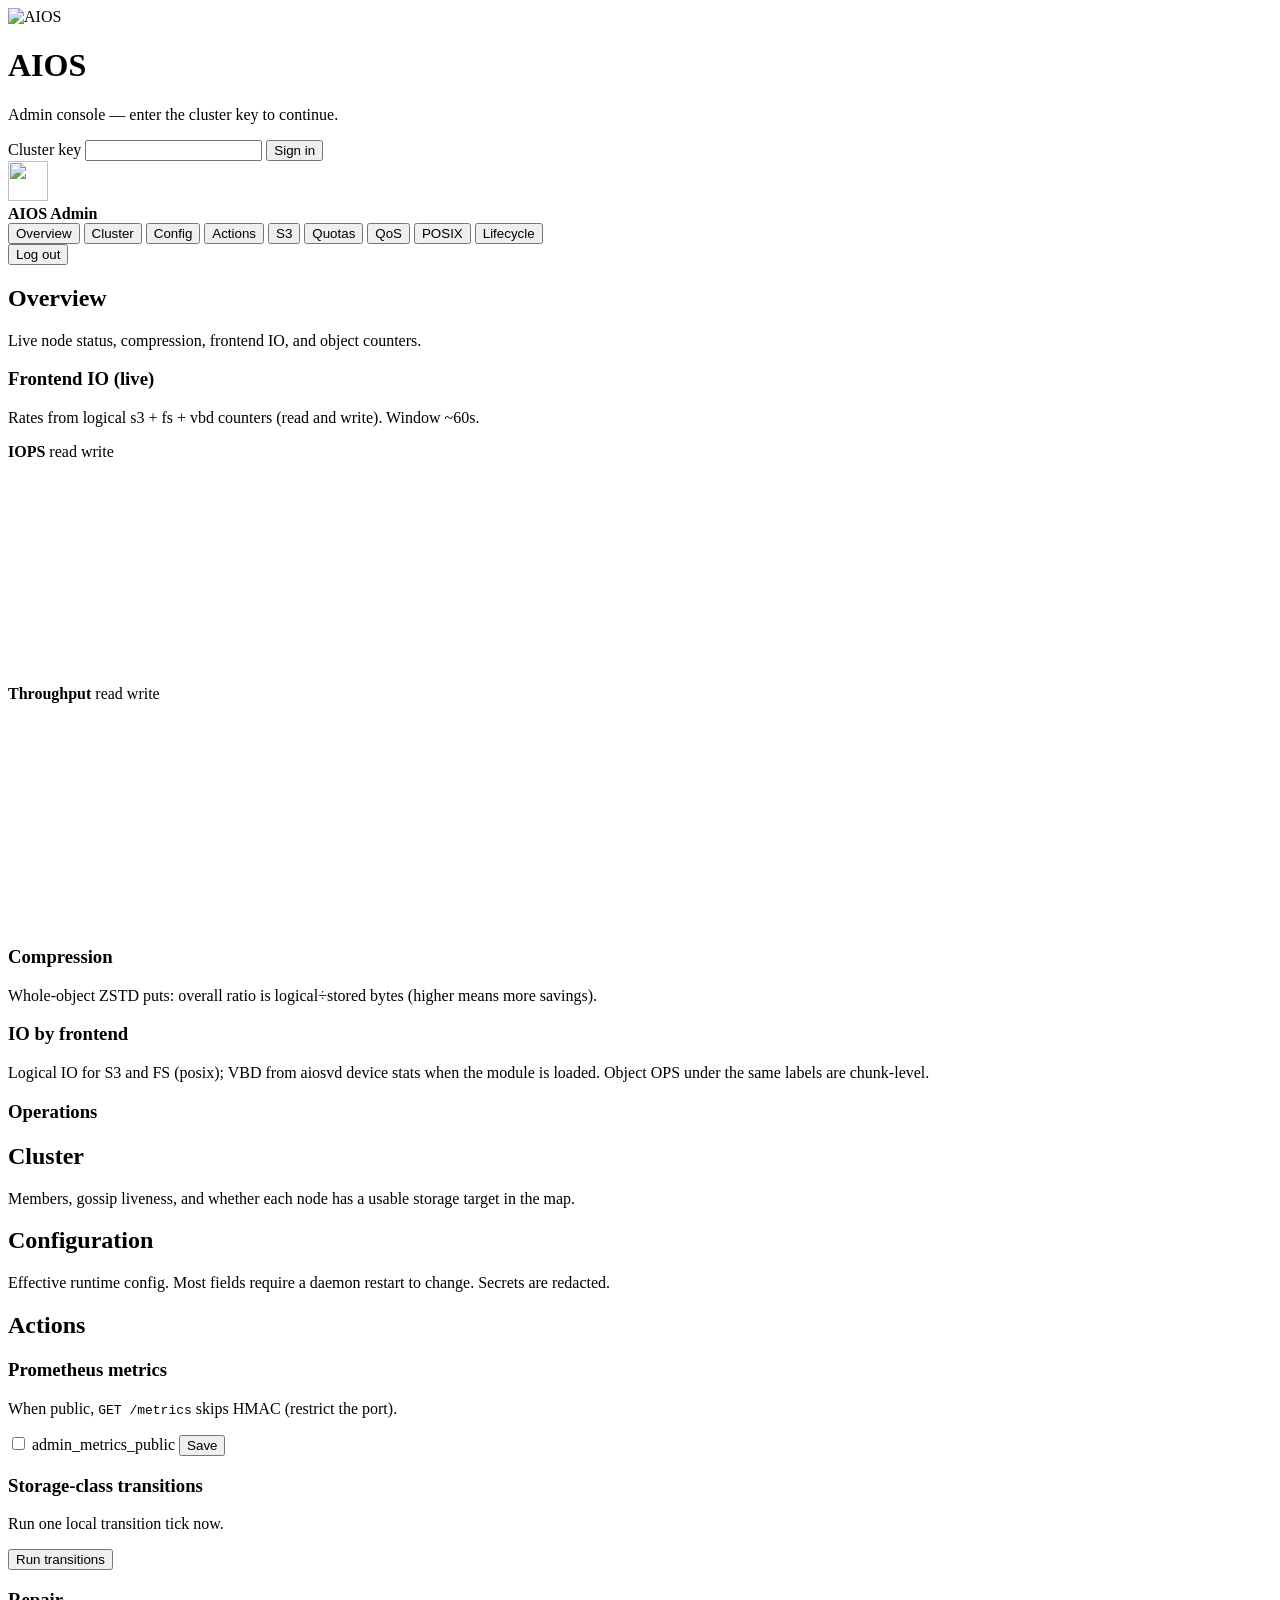
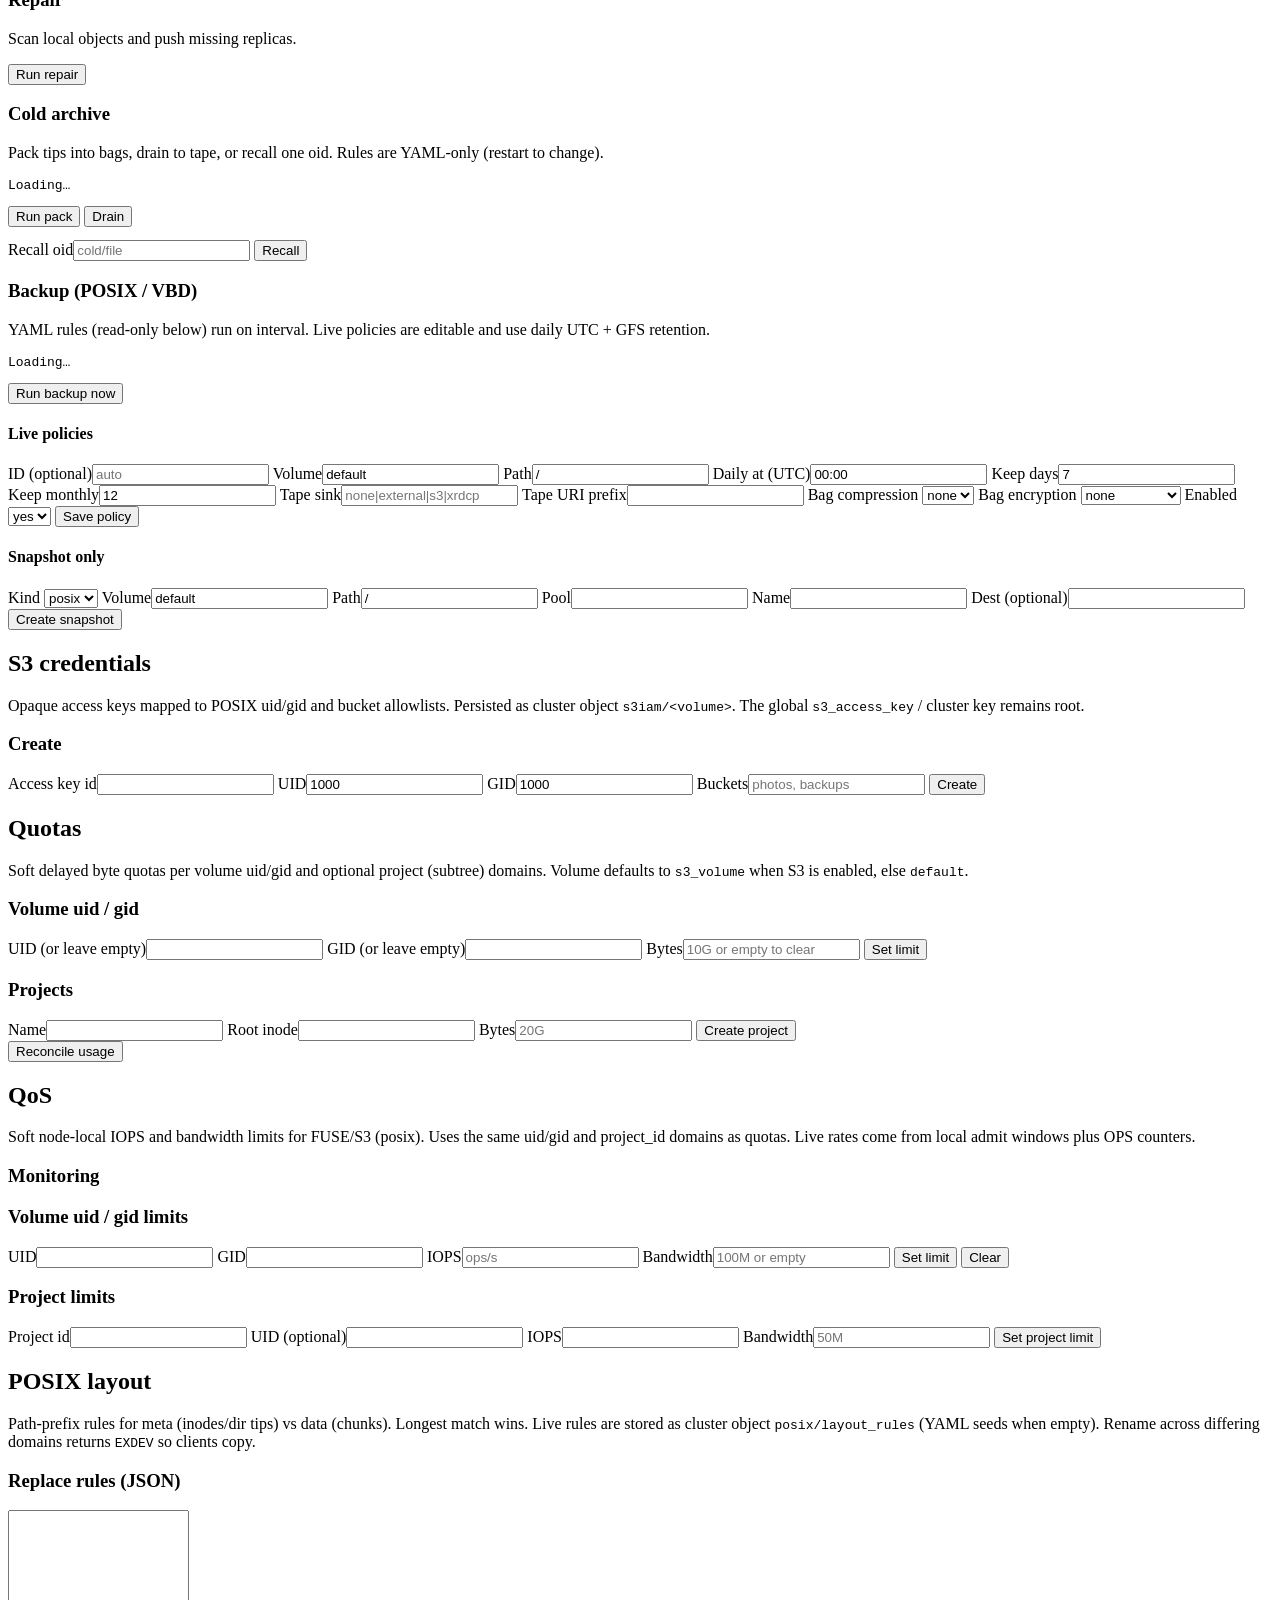
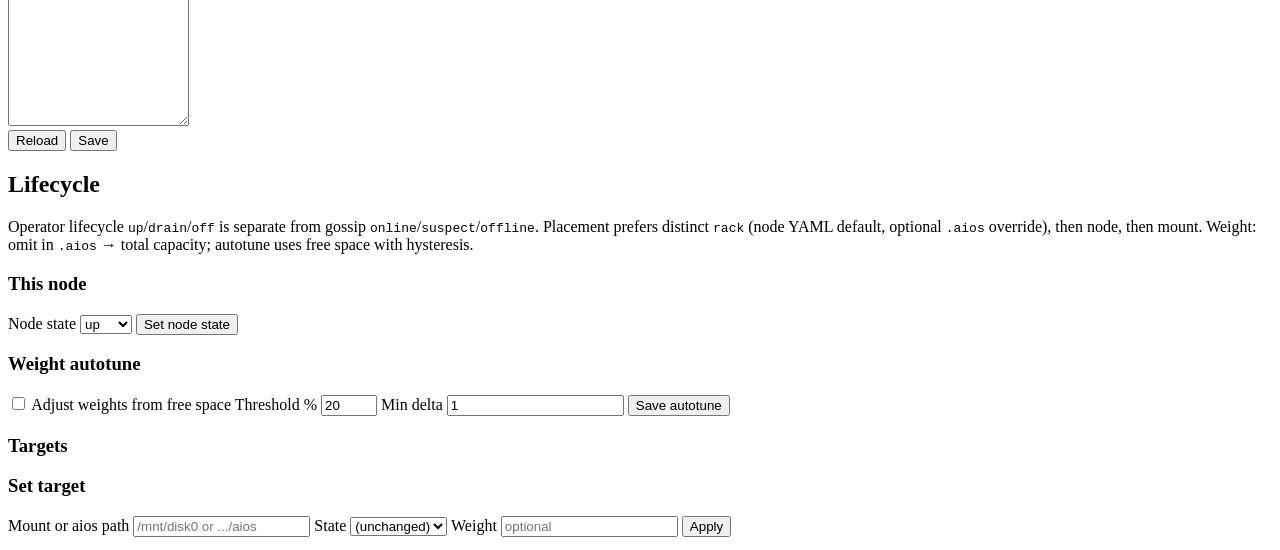
==== commit 270eb174: "Show which nodes have a usable disk and when the map is short of replicas. Co-authored-by: Cursor <c" ====
--- a/web/admin/index.html
+++ b/web/admin/index.html
@@ -53,6 +53,8 @@
     </header>
 
     <main class="main">
+      <div id="placement-banner" class="callout warn hidden" role="status"></div>
+      <div id="node-targets" class="node-targets" aria-label="Node storage targets"></div>
       <section id="tab-overview" class="panel">
         <h2>Overview</h2>
         <p class="note section-head">Live node status, compression, frontend IO, and object counters.</p>
@@ -95,7 +97,7 @@
 
       <section id="tab-cluster" class="panel hidden">
         <h2>Cluster</h2>
-        <p class="note section-head">Online members advertising an HTTP address.</p>
+        <p class="note section-head">Members, gossip liveness, and whether each node has a usable storage target in the map.</p>
         <div id="cluster-table" class="table-wrap"></div>
       </section>
 
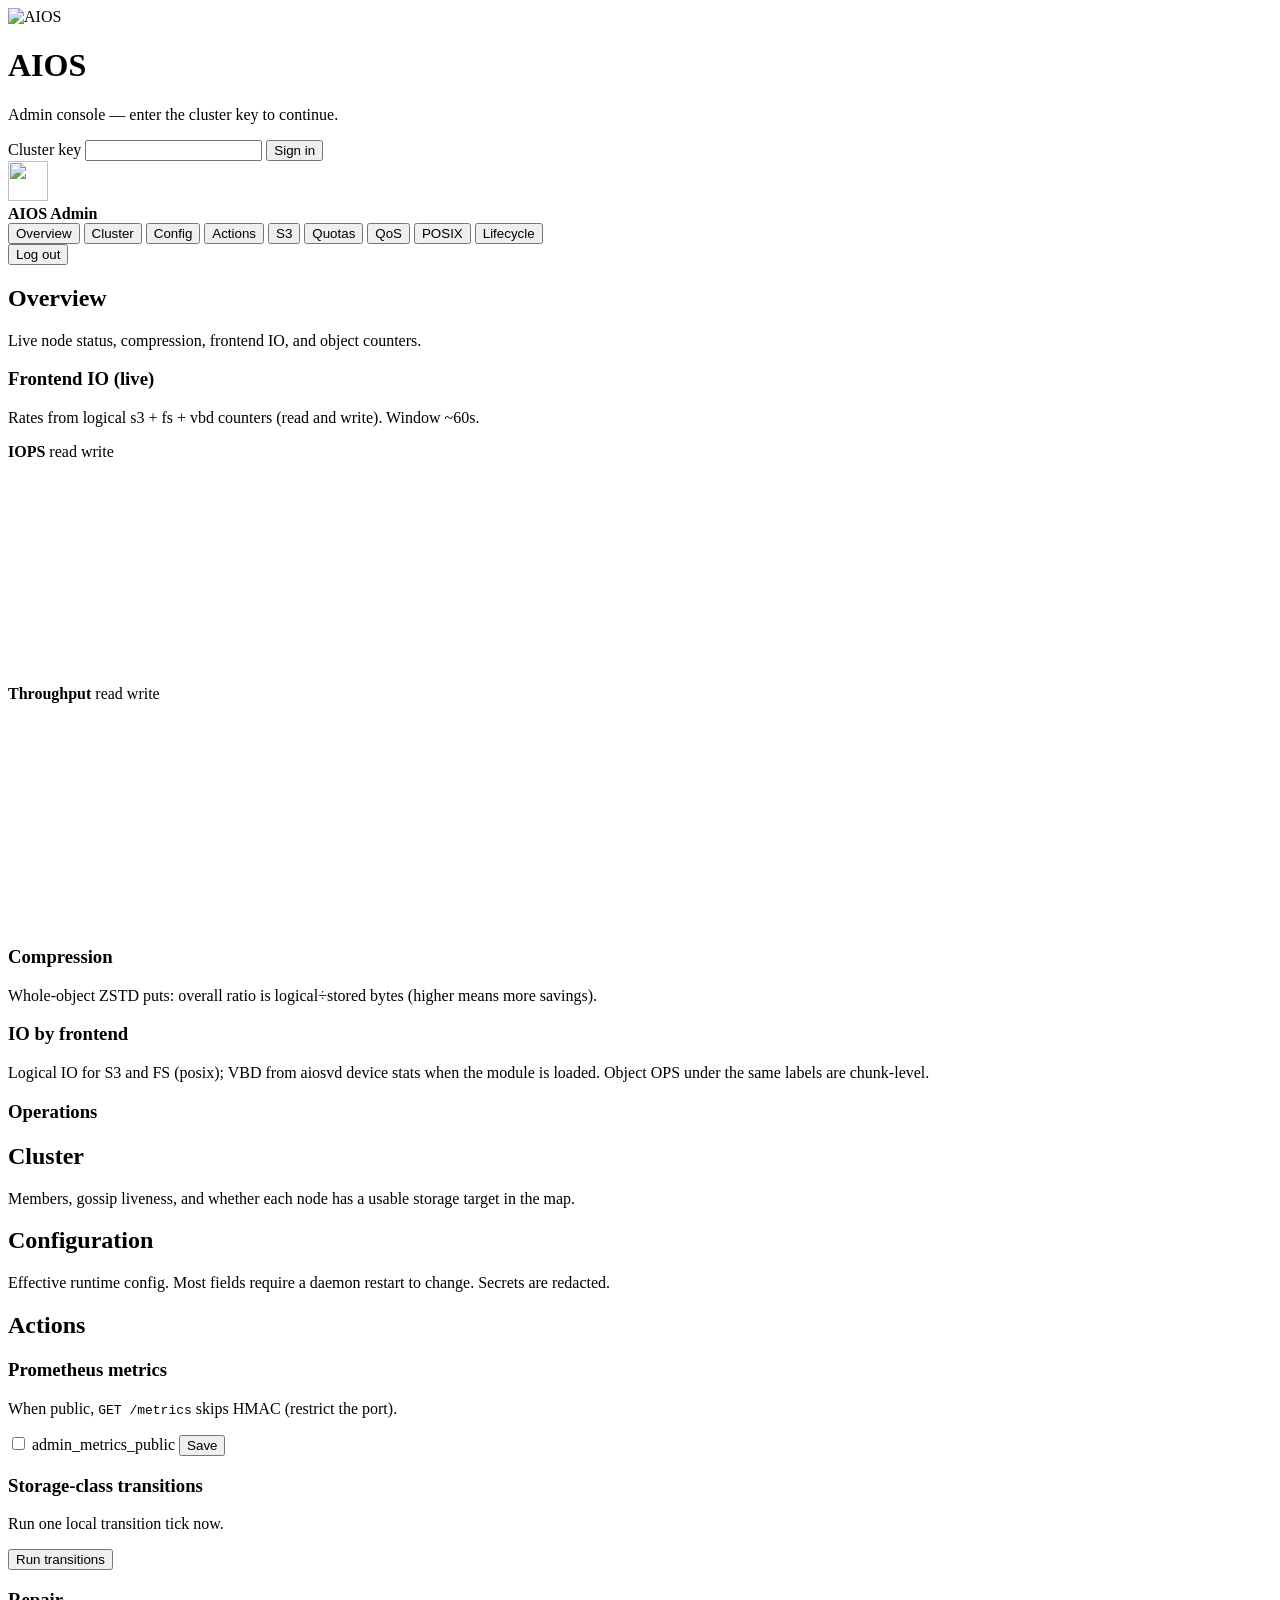
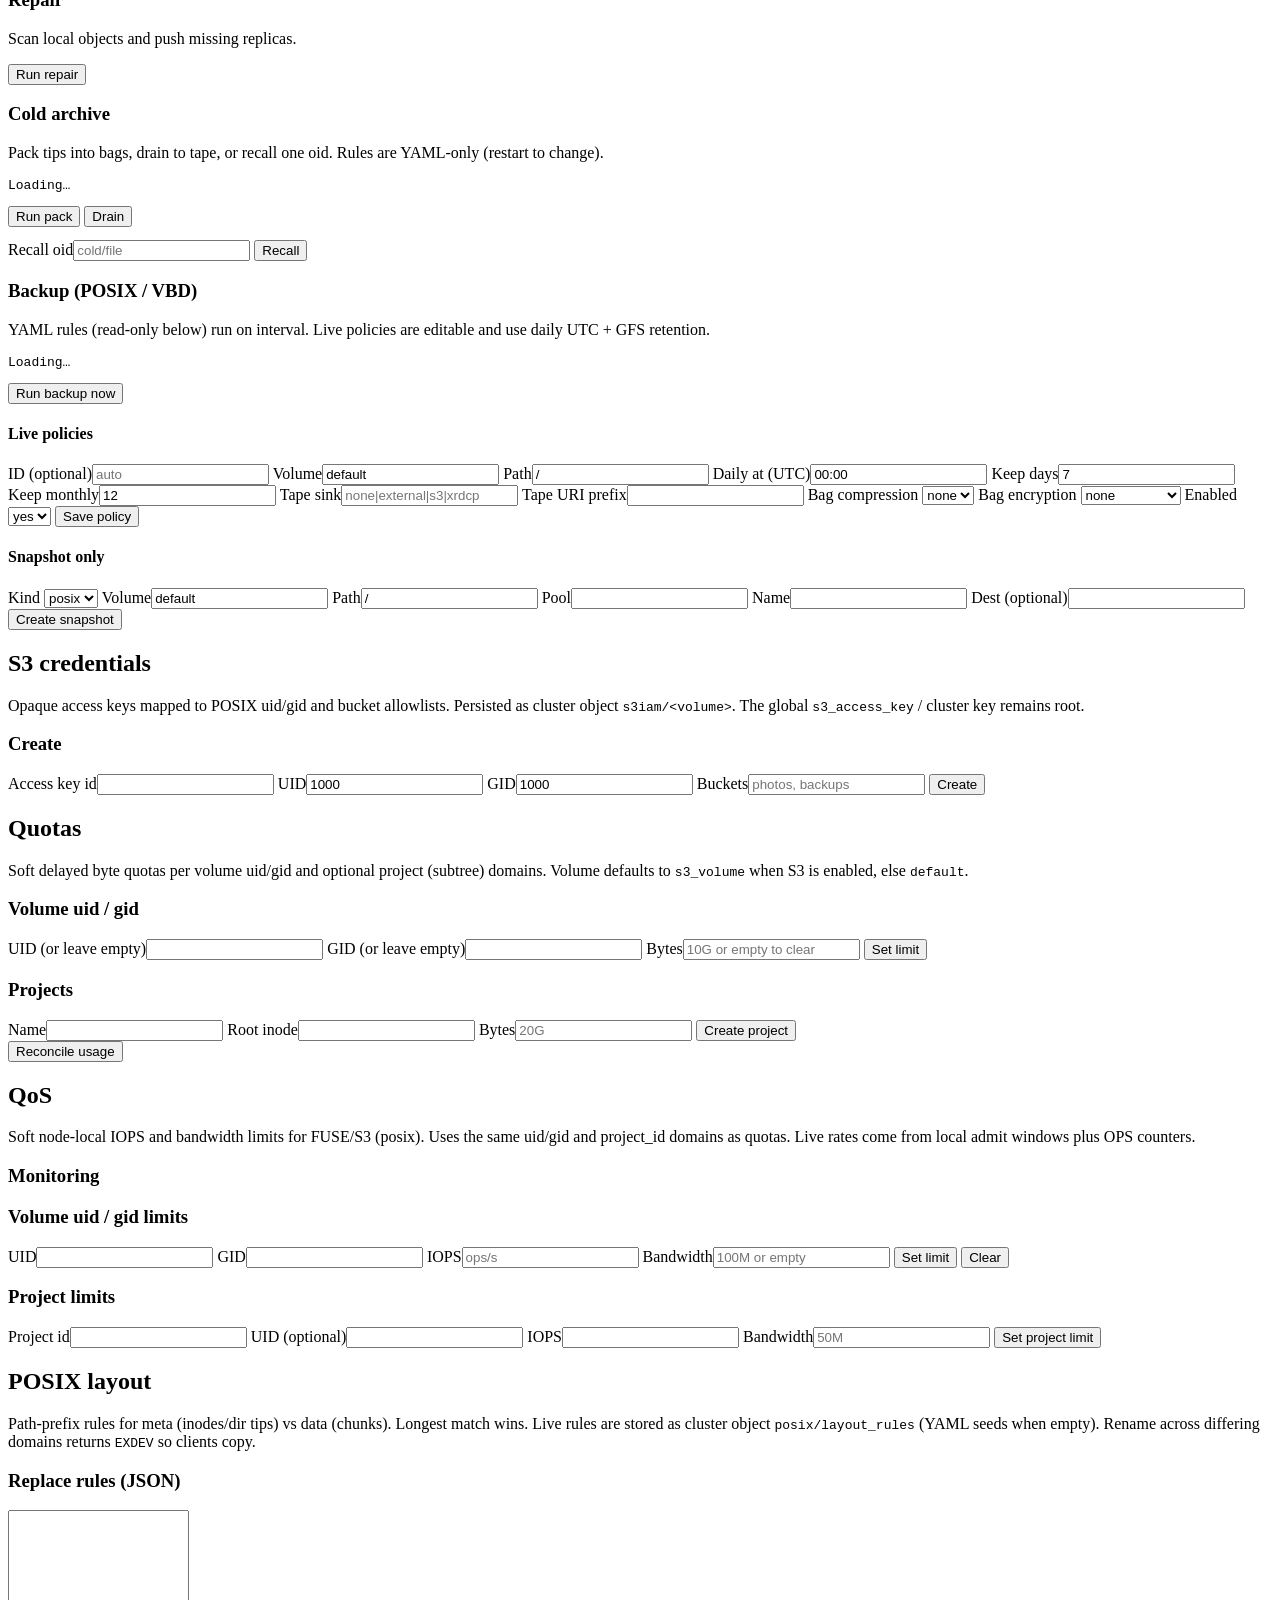
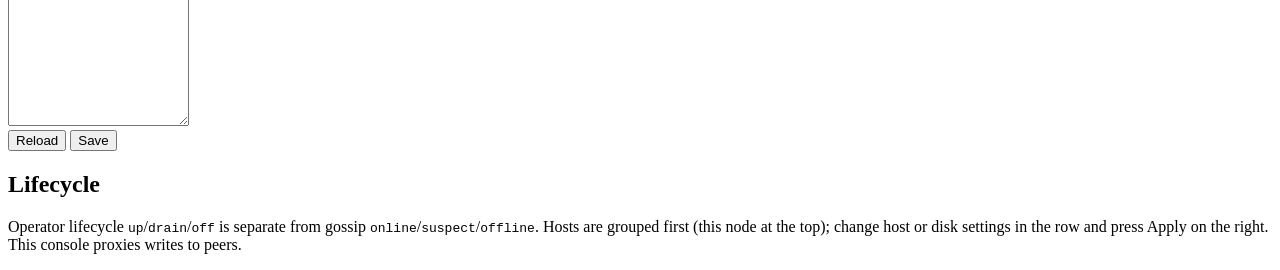
==== commit a33f3289: "Replace the local-only lifecycle forms with a host-grouped disk table so operators can apply setting" ====
--- a/web/admin/index.html
+++ b/web/admin/index.html
@@ -274,52 +274,8 @@
 
       <section id="tab-lifecycle" class="panel hidden">
         <h2>Lifecycle</h2>
-        <p class="note">Operator lifecycle <code>up</code>/<code>drain</code>/<code>off</code> is separate from gossip <code>online</code>/<code>suspect</code>/<code>offline</code>. Placement prefers distinct <code>rack</code> (node YAML default, optional <code>.aios</code> override), then node, then mount. Weight: omit in <code>.aios</code> → total capacity; autotune uses free space with hysteresis.</p>
-        <h3>This node</h3>
-        <form id="lifecycle-node-form" class="s3-form">
-          <label class="field"><span>Node state</span>
-            <select id="lifecycle-node-state">
-              <option value="up">up</option>
-              <option value="drain">drain</option>
-              <option value="off">off</option>
-            </select>
-          </label>
-          <button type="submit" class="btn primary">Set node state</button>
-        </form>
-        <h3>Weight autotune</h3>
-        <form id="lifecycle-autotune-form" class="s3-form">
-          <label class="toggle">
-            <input type="checkbox" id="lifecycle-autotune-enabled" />
-            <span>Adjust weights from free space</span>
-          </label>
-          <label class="field"><span>Threshold %</span>
-            <input id="lifecycle-autotune-threshold" type="number" min="0" max="100" value="20" />
-          </label>
-          <label class="field"><span>Min delta</span>
-            <input id="lifecycle-autotune-min-delta" type="number" min="1" value="1" />
-          </label>
-          <button type="submit" class="btn primary">Save autotune</button>
-        </form>
-        <h3>Targets</h3>
+        <p class="note">Operator lifecycle <code>up</code>/<code>drain</code>/<code>off</code> is separate from gossip <code>online</code>/<code>suspect</code>/<code>offline</code>. Hosts are grouped first (this node at the top); change host or disk settings in the row and press Apply on the right. This console proxies writes to peers.</p>
         <div id="lifecycle-table" class="table-wrap"></div>
-        <h3>Set target</h3>
-        <form id="lifecycle-target-form" class="s3-form">
-          <label class="field"><span>Mount or aios path</span>
-            <input id="lifecycle-target-key" spellcheck="false" required placeholder="/mnt/disk0 or .../aios" />
-          </label>
-          <label class="field"><span>State</span>
-            <select id="lifecycle-target-state">
-              <option value="">(unchanged)</option>
-              <option value="up">up</option>
-              <option value="drain">drain</option>
-              <option value="off">off</option>
-            </select>
-          </label>
-          <label class="field"><span>Weight</span>
-            <input id="lifecycle-target-weight" type="number" min="1" placeholder="optional" />
-          </label>
-          <button type="submit" class="btn primary">Apply</button>
-        </form>
         <pre id="lifecycle-result" class="code-block small hidden"></pre>
         <p id="lifecycle-error" class="error" hidden></p>
       </section>
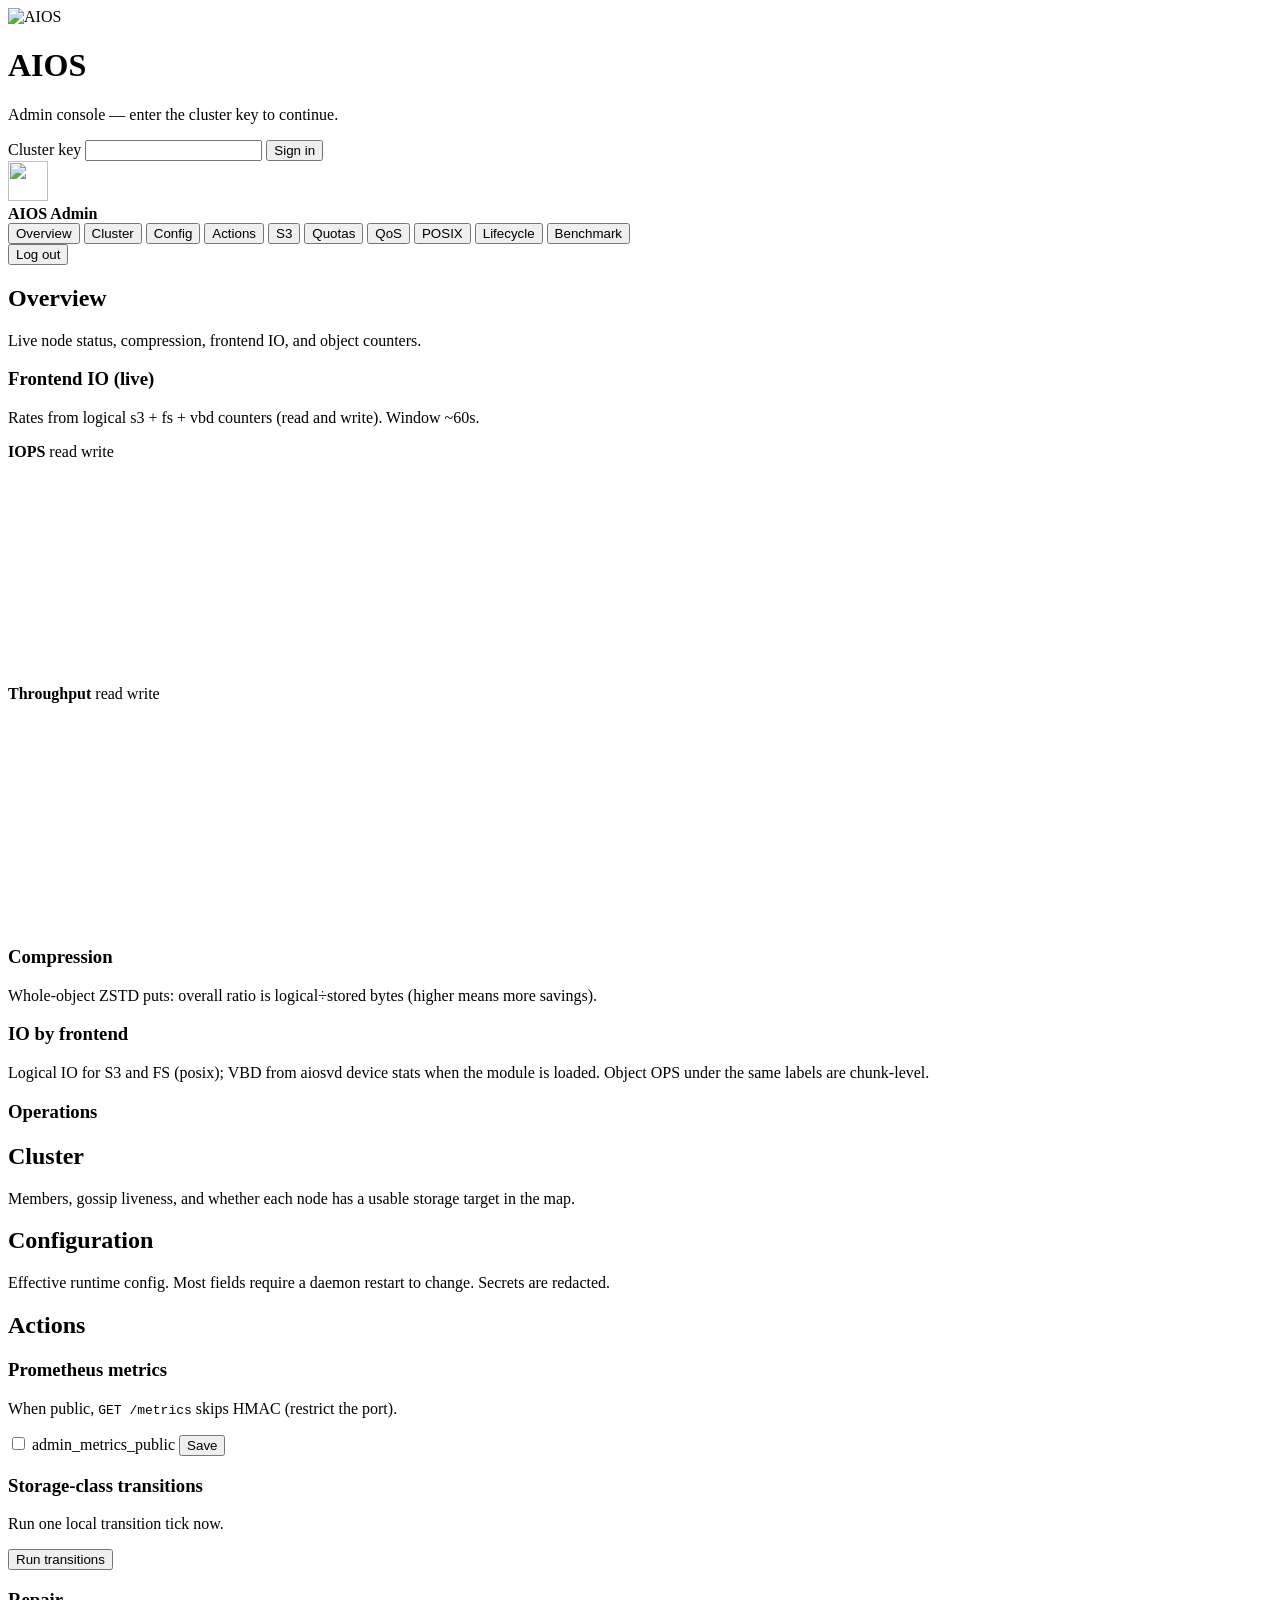
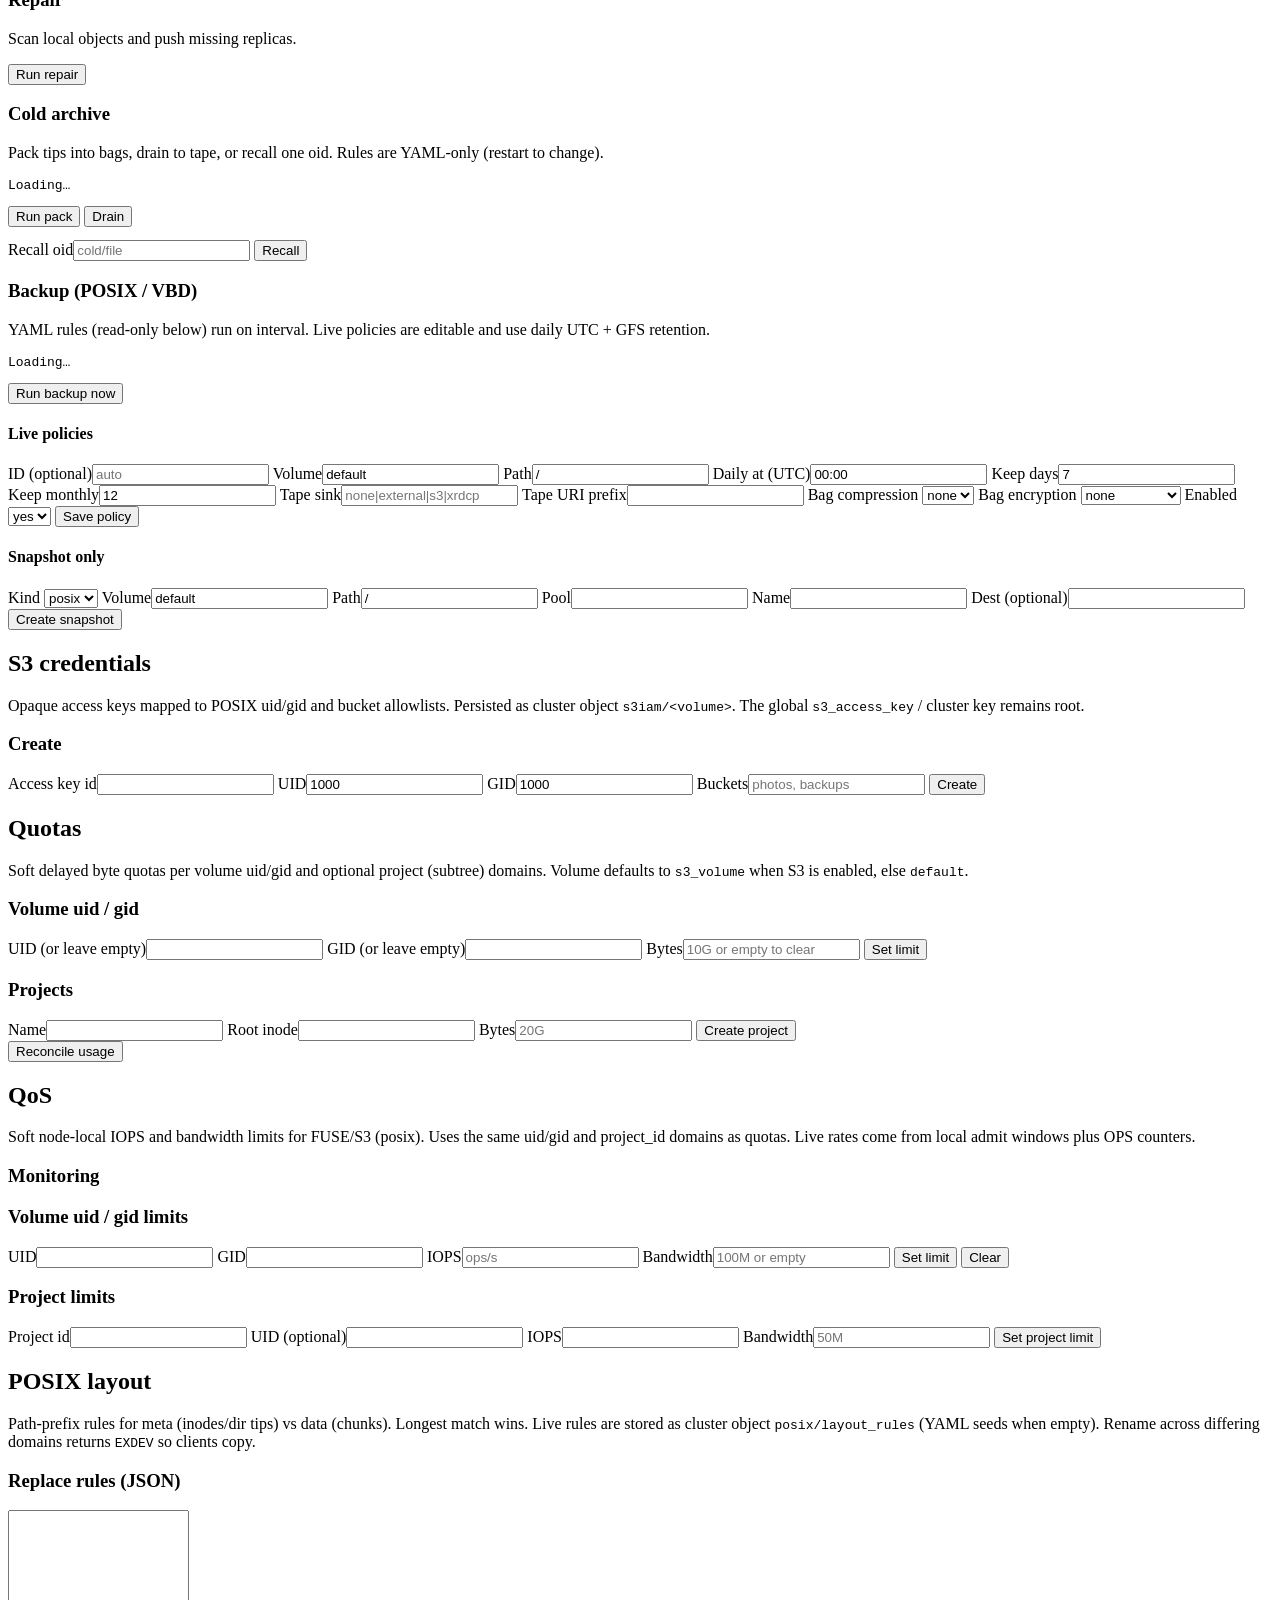
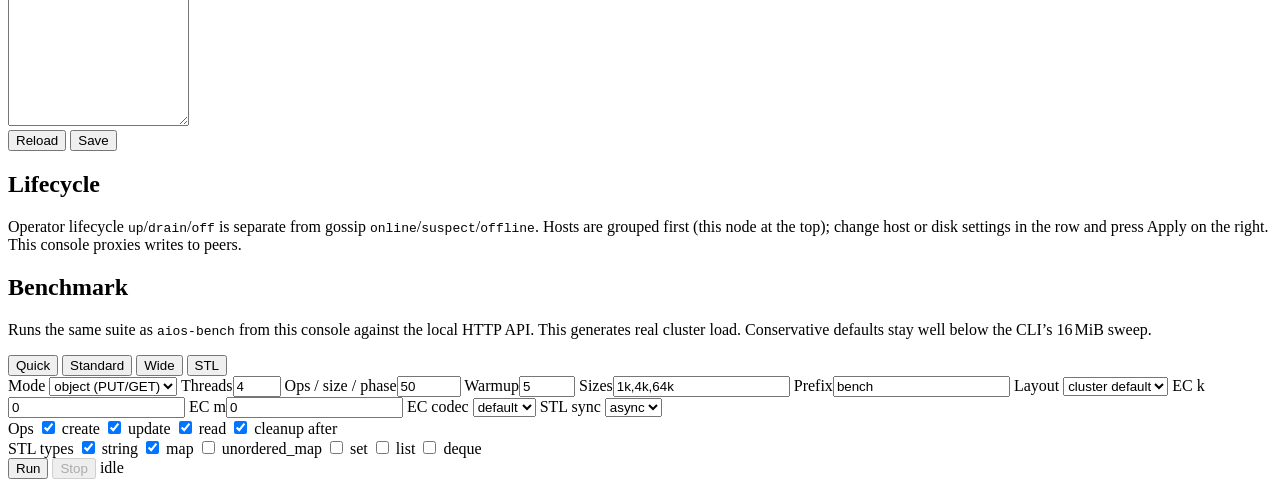
==== commit c73016ce: "Expose aios-bench from the admin console so operators can configure and run cluster load tests in th" ====
--- a/web/admin/index.html
+++ b/web/admin/index.html
@@ -47,6 +47,7 @@
           <button type="button" data-tab="qos" class="tab">QoS</button>
           <button type="button" data-tab="posix-layout" class="tab">POSIX</button>
           <button type="button" data-tab="lifecycle" class="tab">Lifecycle</button>
+          <button type="button" data-tab="bench" class="tab">Benchmark</button>
         </nav>
       </div>
       <button type="button" id="logout-btn" class="btn ghost">Log out</button>
@@ -279,6 +280,76 @@
         <pre id="lifecycle-result" class="code-block small hidden"></pre>
         <p id="lifecycle-error" class="error" hidden></p>
       </section>
+
+      <section id="tab-bench" class="panel hidden">
+        <h2>Benchmark</h2>
+        <p class="note">Runs the same suite as <code>aios-bench</code> from this console against the local HTTP API. This generates real cluster load. Conservative defaults stay well below the CLI’s 16 MiB sweep.</p>
+        <div class="btn-row bench-presets">
+          <button type="button" class="btn" data-bench-preset="quick">Quick</button>
+          <button type="button" class="btn" data-bench-preset="standard">Standard</button>
+          <button type="button" class="btn" data-bench-preset="wide">Wide</button>
+          <button type="button" class="btn" data-bench-preset="stl">STL</button>
+        </div>
+        <form id="bench-form" class="s3-form bench-form">
+          <label class="field"><span>Mode</span>
+            <select id="bench-mode">
+              <option value="object">object (PUT/GET)</option>
+              <option value="stl">stl (client types)</option>
+            </select>
+          </label>
+          <label class="field"><span>Threads</span><input id="bench-threads" type="number" min="1" max="64" value="4" /></label>
+          <label class="field"><span>Ops / size / phase</span><input id="bench-ops" type="number" min="1" max="2000" value="50" /></label>
+          <label class="field"><span>Warmup</span><input id="bench-warmup" type="number" min="0" max="200" value="5" /></label>
+          <label class="field"><span>Sizes</span><input id="bench-sizes" spellcheck="false" value="1k,4k,64k" /></label>
+          <label class="field"><span>Prefix</span><input id="bench-prefix" spellcheck="false" value="bench" /></label>
+          <label class="field"><span>Layout</span>
+            <select id="bench-layout">
+              <option value="">cluster default</option>
+              <option value="replica">replica</option>
+              <option value="ec">ec</option>
+            </select>
+          </label>
+          <label class="field bench-ec"><span>EC k</span><input id="bench-ec-k" type="number" min="0" value="0" /></label>
+          <label class="field bench-ec"><span>EC m</span><input id="bench-ec-m" type="number" min="0" value="0" /></label>
+          <label class="field bench-ec"><span>EC codec</span>
+            <select id="bench-ec-codec">
+              <option value="">default</option>
+              <option value="xor">xor</option>
+              <option value="isal">isal</option>
+            </select>
+          </label>
+          <label class="field bench-stl"><span>STL sync</span>
+            <select id="bench-stl-sync">
+              <option value="async">async</option>
+              <option value="sync">sync</option>
+              <option value="both">both</option>
+            </select>
+          </label>
+        </form>
+        <div class="bench-mix">
+          <span class="muted">Ops</span>
+          <label><input type="checkbox" id="bench-op-create" checked /> create</label>
+          <label><input type="checkbox" id="bench-op-update" checked /> update</label>
+          <label><input type="checkbox" id="bench-op-read" checked /> read</label>
+          <label><input type="checkbox" id="bench-cleanup" checked /> cleanup after</label>
+        </div>
+        <div class="bench-mix bench-stl">
+          <span class="muted">STL types</span>
+          <label><input type="checkbox" class="bench-stl-type" value="string" checked /> string</label>
+          <label><input type="checkbox" class="bench-stl-type" value="map" checked /> map</label>
+          <label><input type="checkbox" class="bench-stl-type" value="unordered_map" /> unordered_map</label>
+          <label><input type="checkbox" class="bench-stl-type" value="set" /> set</label>
+          <label><input type="checkbox" class="bench-stl-type" value="list" /> list</label>
+          <label><input type="checkbox" class="bench-stl-type" value="deque" /> deque</label>
+        </div>
+        <div class="btn-row">
+          <button type="button" id="bench-run" class="btn primary">Run</button>
+          <button type="button" id="bench-stop" class="btn" disabled>Stop</button>
+          <span id="bench-state" class="badge">idle</span>
+        </div>
+        <div id="bench-table" class="table-wrap"></div>
+        <p id="bench-error" class="error" hidden></p>
+      </section>
     </main>
   </div>
 
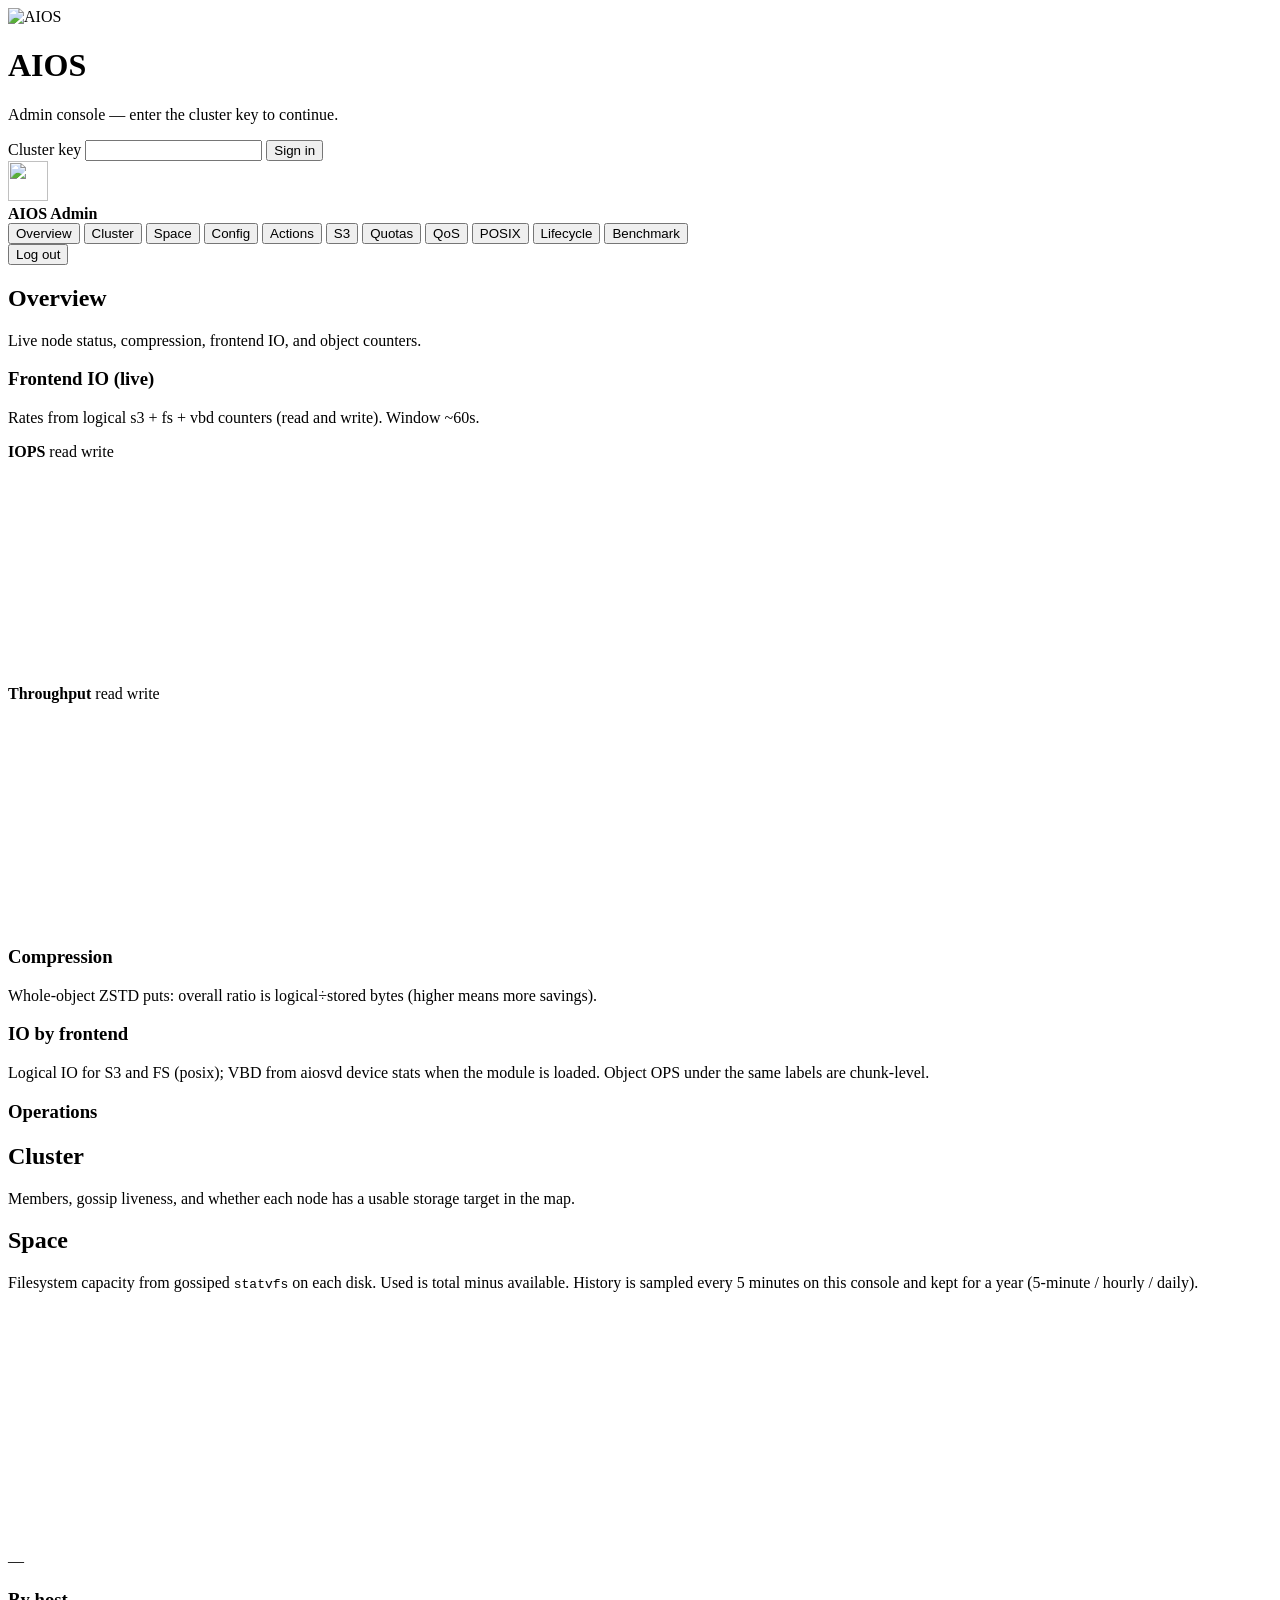
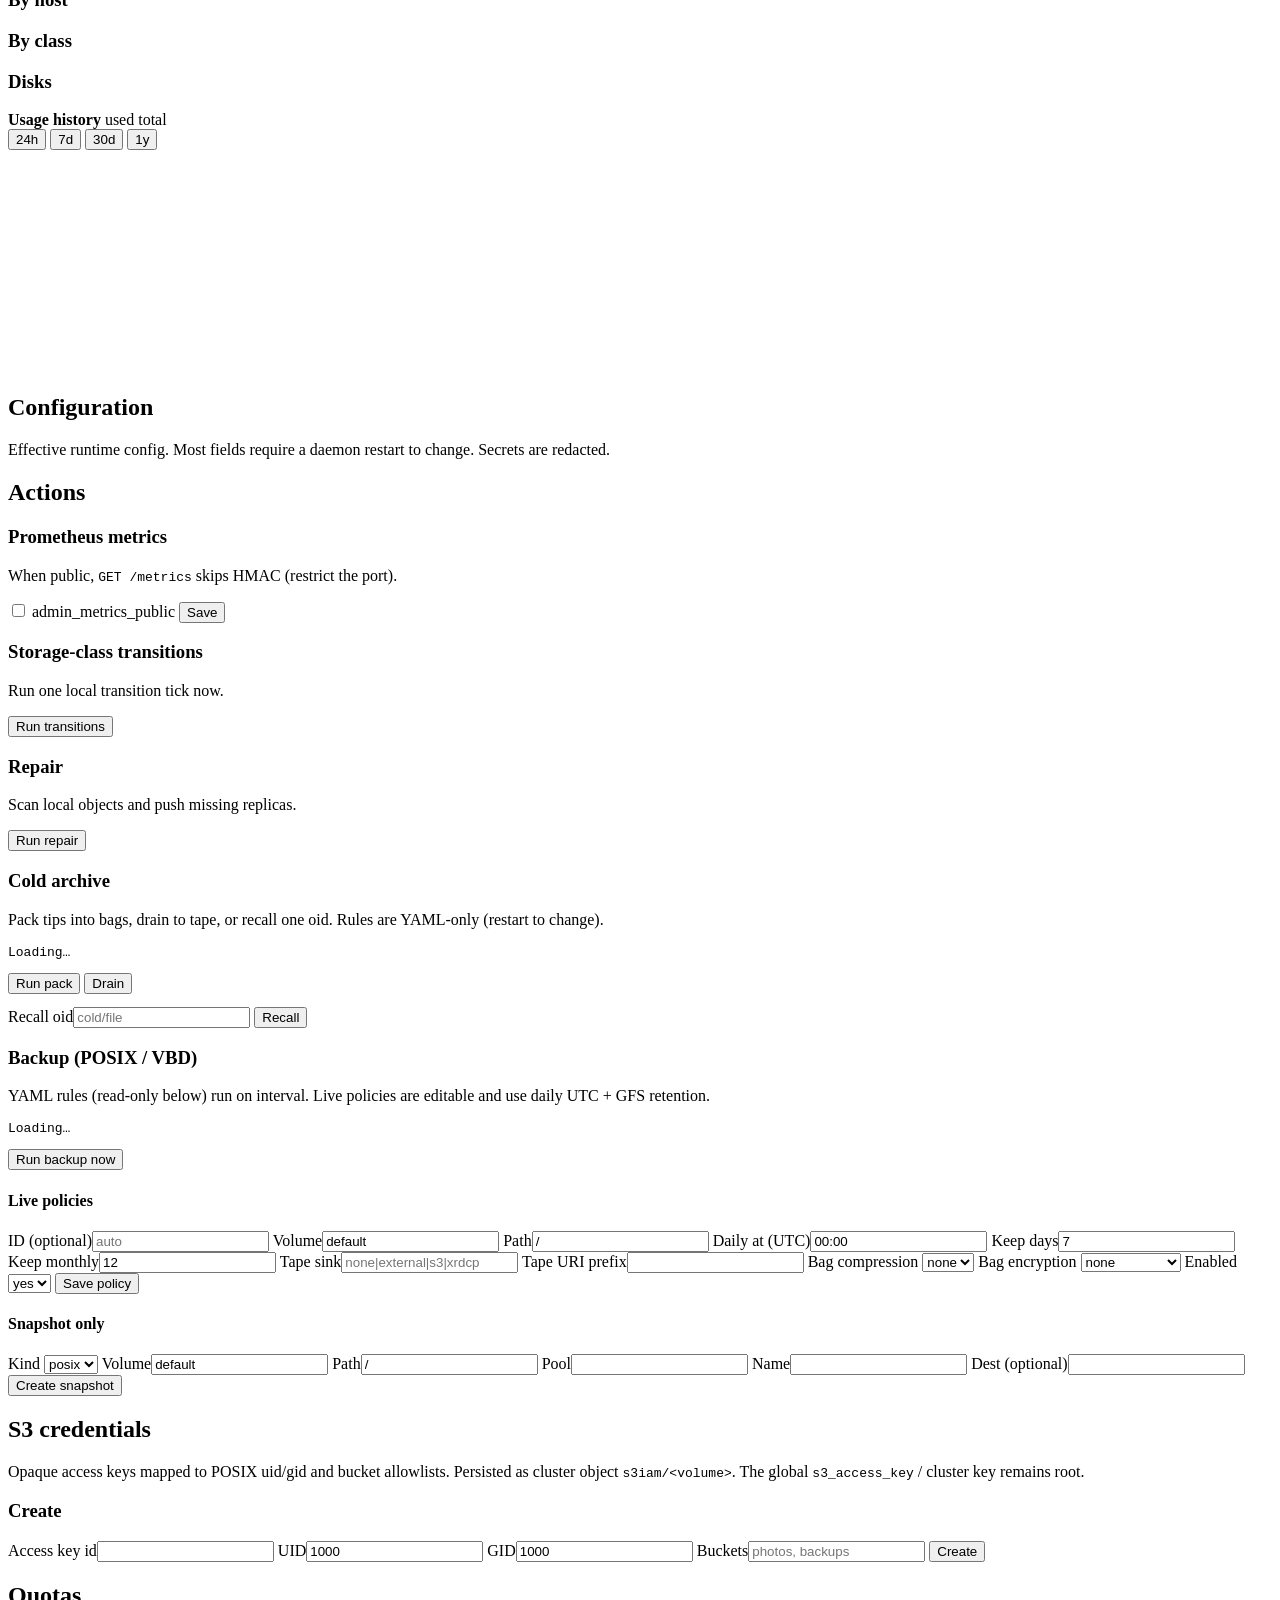
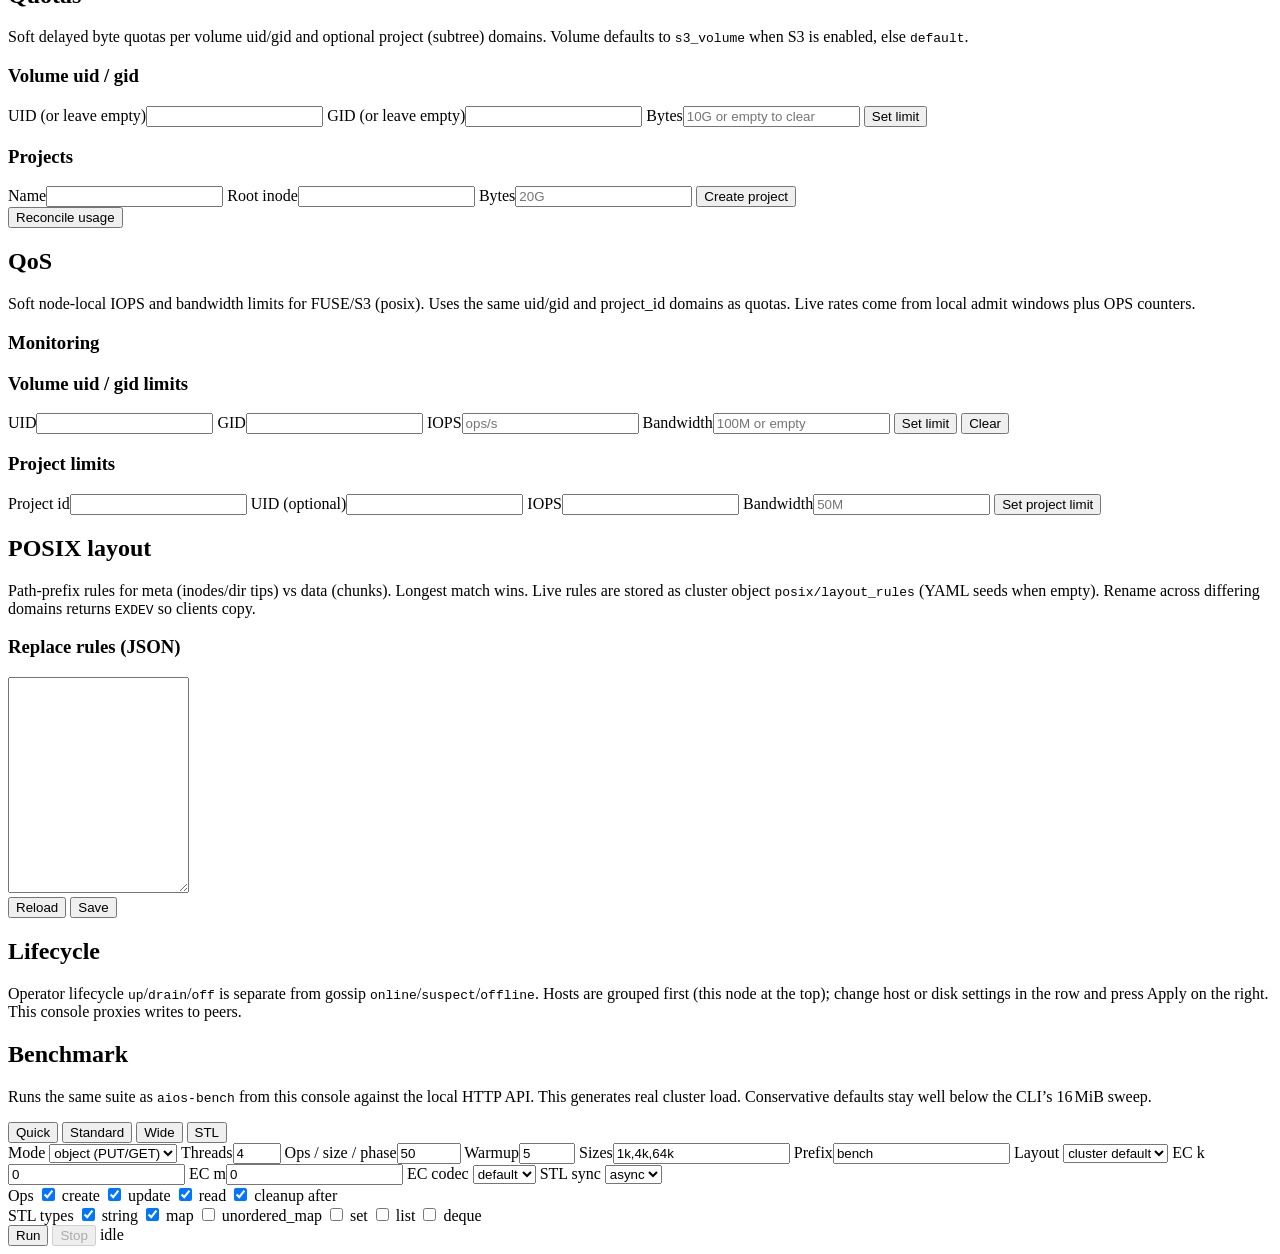
==== commit c0444a34: "Add a Space tab so operators can see cluster capacity and a year of usage history. Co-authored-by: C" ====
--- a/web/admin/index.html
+++ b/web/admin/index.html
@@ -40,6 +40,7 @@
         <nav class="tabs" id="tabs">
           <button type="button" data-tab="overview" class="tab active">Overview</button>
           <button type="button" data-tab="cluster" class="tab">Cluster</button>
+          <button type="button" data-tab="space" class="tab">Space</button>
           <button type="button" data-tab="config" class="tab">Config</button>
           <button type="button" data-tab="actions" class="tab">Actions</button>
           <button type="button" data-tab="s3" class="tab">S3</button>
@@ -100,6 +101,47 @@
         <h2>Cluster</h2>
         <p class="note section-head">Members, gossip liveness, and whether each node has a usable storage target in the map.</p>
         <div id="cluster-table" class="table-wrap"></div>
+      </section>
+
+      <section id="tab-space" class="panel hidden">
+        <h2>Space</h2>
+        <p class="note">Filesystem capacity from gossiped <code>statvfs</code> on each disk. Used is total minus available. History is sampled every 5 minutes on this console and kept for a year (5‑minute / hourly / daily).</p>
+        <div class="space-hero">
+          <div class="space-ring-card">
+            <canvas id="space-ring" width="240" height="240" aria-label="Cluster space used"></canvas>
+            <div id="space-ring-label" class="space-ring-label muted">—</div>
+          </div>
+          <div id="space-summary" class="cards space-summary"></div>
+        </div>
+        <div class="space-split">
+          <div>
+            <h3>By host</h3>
+            <div id="space-hosts" class="space-bars"></div>
+          </div>
+          <div>
+            <h3>By class</h3>
+            <div id="space-classes" class="space-bars"></div>
+          </div>
+        </div>
+        <h3>Disks</h3>
+        <div id="space-table" class="table-wrap"></div>
+        <div class="chart-card space-history-card">
+          <div class="chart-head">
+            <strong>Usage history</strong>
+            <span class="chart-legend">
+              <span class="swatch used"></span> used
+              <span class="swatch total"></span> total
+            </span>
+            <div class="space-range" id="space-range">
+              <button type="button" class="btn" data-range="24h">24h</button>
+              <button type="button" class="btn" data-range="7d">7d</button>
+              <button type="button" class="btn" data-range="30d">30d</button>
+              <button type="button" class="btn active" data-range="1y">1y</button>
+            </div>
+          </div>
+          <canvas id="chart-space" width="640" height="220" aria-label="Space history"></canvas>
+          <div id="chart-space-now" class="chart-now muted"></div>
+        </div>
       </section>
 
       <section id="tab-config" class="panel hidden">
